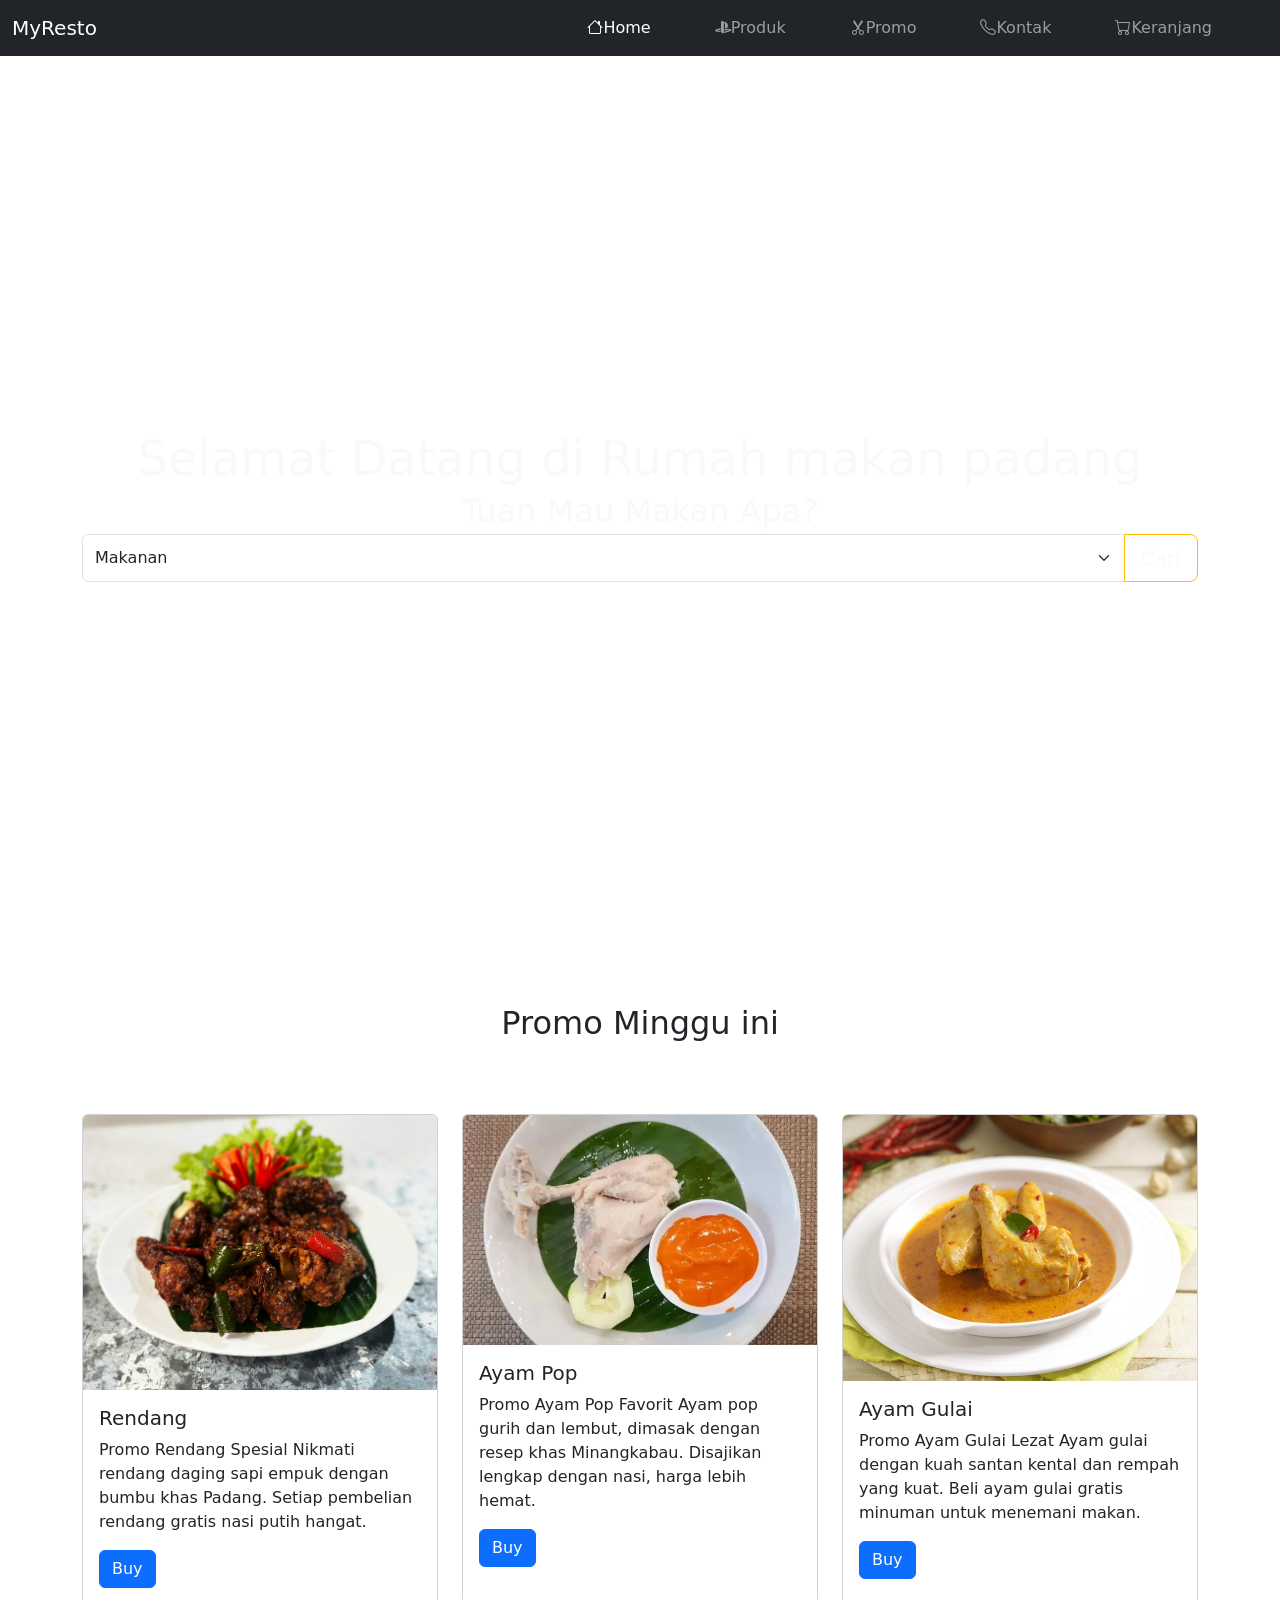
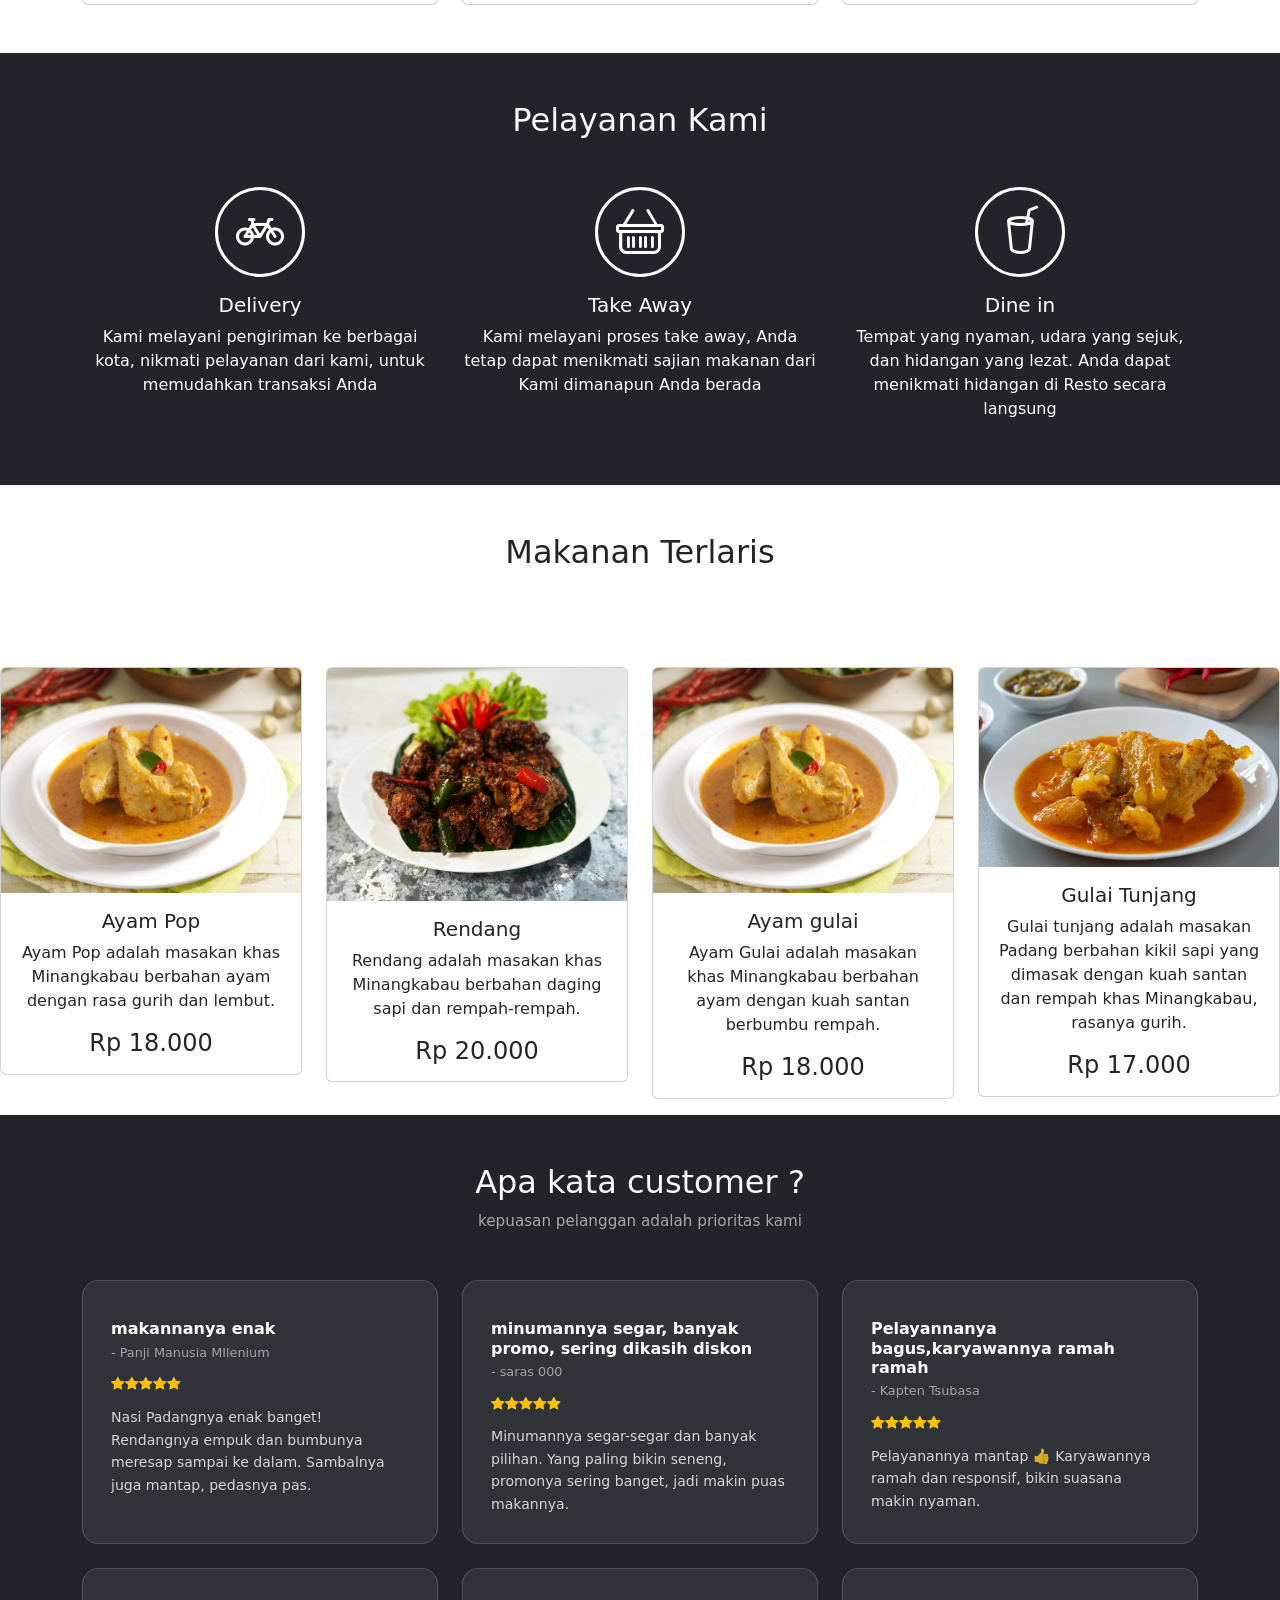
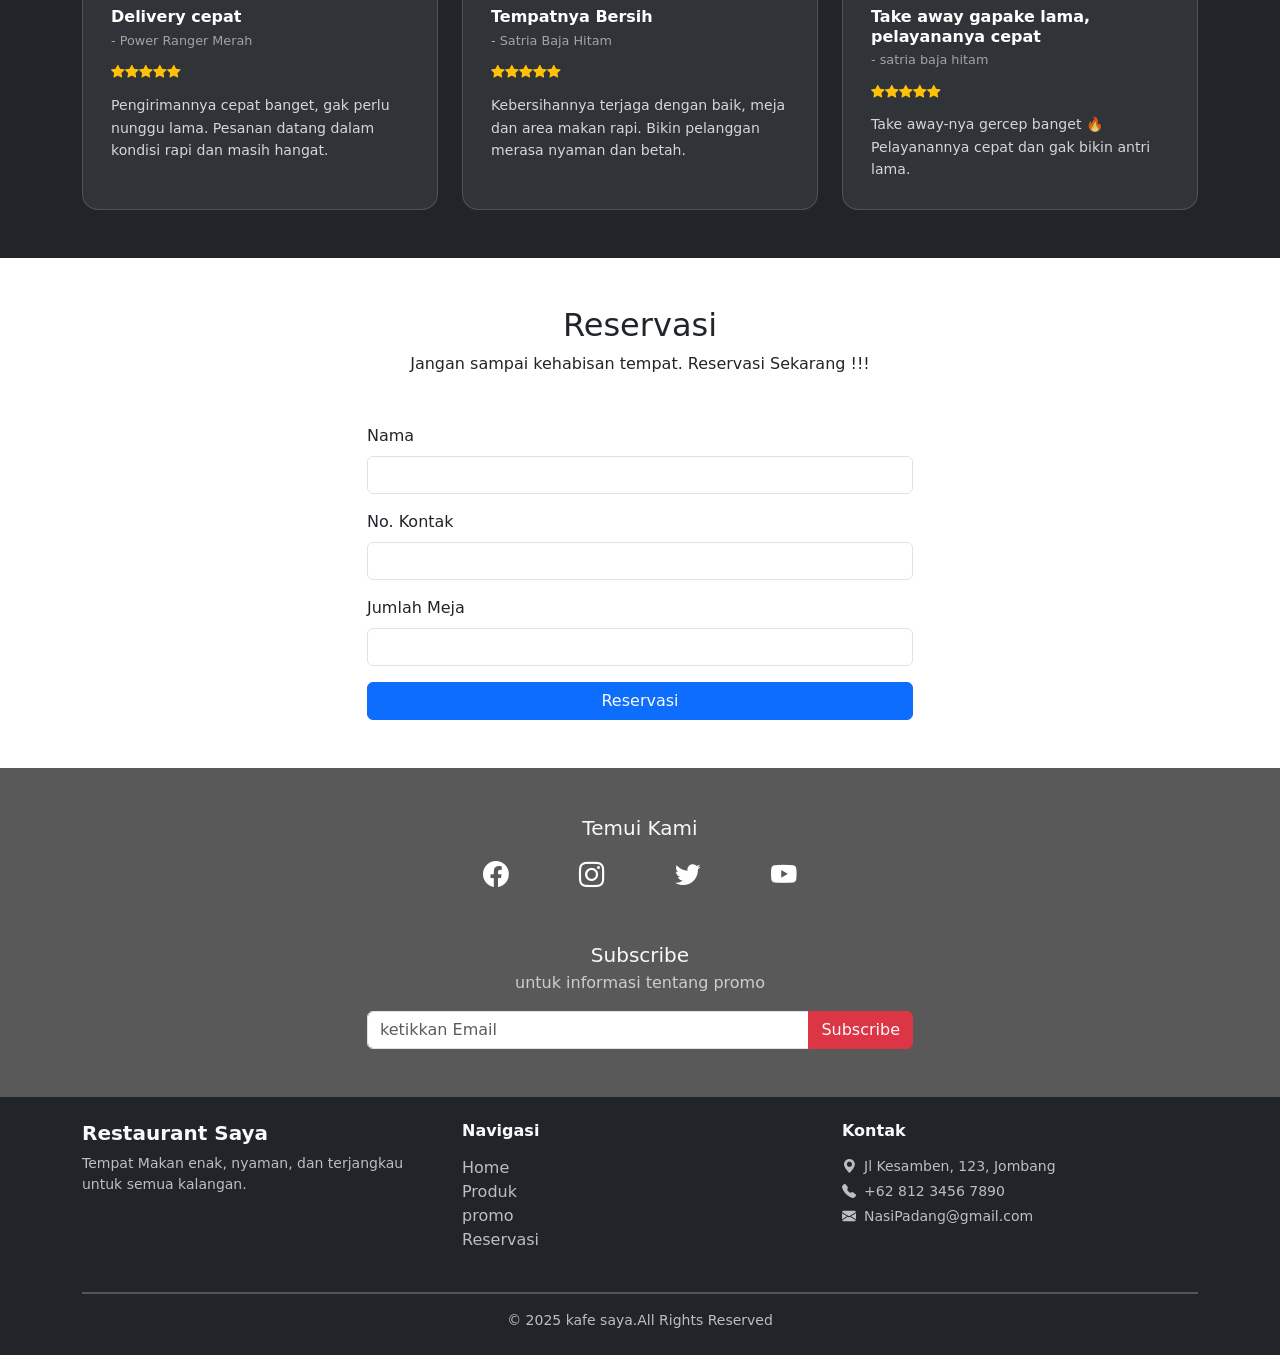
==== index.html @ 348d87a7 "Rename Index.html to index.html" ====
<!DOCTYPE html>
<html lang="en">
<head>
    <meta charset="UTF-8">
    <meta name="viewport" content="width=device-width, initial-scale=1.0">
    <title>Masakan Padang</title>
    <link href="https://cdn.jsdelivr.net/npm/bootstrap@5.3.8/dist/css/bootstrap.min.css" rel="stylesheet" integrity="sha384-sRIl4kxILFvY47J16cr9ZwB07vP4J8+LH7qKQnuqkuIAvNWLzeN8tE5YBujZqJLB" crossorigin="anonymous">
    <link rel="stylesheet" href="https://cdn.jsdelivr.net/npm/bootstrap-icons@1.13.1/font/bootstrap-icons.min.css">
    <link rel="stylesheet" href="style.css">
</head>
<body>
  <nav class="navbar navbar-expand-lg navbar-dark bg-dark main-color">
  <div class="container-fluid">
    <button class="navbar-toggler" type="button" data-bs-toggle="collapse" data-bs-target="#navbarNav" aria-controls="navbarNav" aria-expanded="false" aria-label="Toggle navigation">
      <span class="navbar-toggler-icon"></span>
    </button>
    <div class="collapse navbar-collapse" id="navbarNav">
        <a class="navbar-brand me-auto" href="#">MyResto</a>
      <ul class="navbar-nav">
        <li class="nav-item me-5">
          <a class="nav-link active" aria-current="page" href="#"><i class="bi bi-house"></i>Home</a>
        </li>
        <li class="nav-item me-5">
          <a class="nav-link" href="#"><i class="bi bi-playstation"></i>Produk</a>
        </li>
        <li class="nav-item me-5">
          <a class="nav-link" href="#"><i class="bi bi-scissors"></i>Promo</a>
        </li>
        <li class="nav-item me-5">
          <a class="nav-link" href="#"><i class="bi bi-telephone"></i>Kontak</a>
        </li>
        <li class="nav-item me-5">
          <a class="nav-link" tabindex="-1" aria-disabled="true"><i class="bi bi-cart"></i>Keranjang</a>
        </li>
      </ul>
    </div>
  </div>
</nav>
<div class="container-fluid banner d-flex align-items-center">
  <div class="container">
       <h1 class="text-light text-center display-5 mb-1">Selamat Datang di Rumah makan padang</h1>
       <h2 class="text-light text-center display-7 mb-1">Tuan Mau Makan Apa?</h2>
        <div class="input-group">
          <select class="form-select" id="inputGroupSelect04" >
           <option selected>Makanan</option>
           <option value="1">Rendang</option>
           <option value="2">Ayam Pop</option>
           <option value="3">Ayam gulai</option>
          </select>
          <button class="btn btn-lg btn-outline-warning text-light" type="button">Cari</button>
       </div>
  </div>
</div>
<div class="container-fluid py-5">
  <div class="container">
    <h2 class="text-center">Promo Minggu ini</h2>

    <div class="row mt-5 justify-content-center g-4">

      <!-- Card 1 -->
      <div class="col-12 col-md-4 hovered-card">
        <div class="card h-100">
          <img src="Rendang.jpg" class="card-img-top" alt="Orange Ice">
          <div class="card-body">
            <h5 class="card-title">
              Rendang
            </h5>
            <p class="card-text">
              Promo Rendang Spesial Nikmati rendang daging sapi empuk dengan bumbu khas Padang. Setiap pembelian rendang gratis nasi putih hangat.

            </p>
            <a href="#" class="btn btn-primary">Buy</a>
          </div>
        </div>
      </div>

      <!-- Card 2 -->
      <div class="col-12 col-md-4 hovered-card">
        <div class="card h-100">
          <img src="Ayam Pop.webp" class="card-img-top" alt="Honey Pancake">
          <div class="card-body">
            <h5 class="card-title">
              Ayam Pop
            </h5>
            <p class="card-text">
              Promo Ayam Pop Favorit Ayam pop gurih dan lembut, dimasak dengan resep khas Minangkabau. Disajikan lengkap dengan nasi, harga lebih hemat.
            </p>
            <a href="#" class="btn btn-primary">Buy</a>
          </div>
        </div>
      </div>

      <!-- Card 3 -->
      <div class="col-12 col-md-4 hovered-card">
        <div class="card h-100">
          <img src="Ayam Gulai.jpg" class="card-img-top" alt="Coffee">
          <div class="card-body">
            <h5 class="card-title">
              Ayam Gulai
            </h5>
            <p class="card-text">
              Promo Ayam Gulai Lezat Ayam gulai dengan kuah santan kental dan rempah yang kuat. Beli ayam gulai gratis minuman untuk menemani makan.
            </p>
            <a href="#" class="btn btn-primary">Buy</a>
          </div>
        </div>
      </div>

    </div>
  </div>
</div>

<!--service-->
    <div class="container-fluid py-5 bg-dark">
      <div class="container">
        <h2 class="text-light text-center mb-5">Pelayanan Kami</h2>
        <div class="row justify-content-center">
          <div class="col-lg-4">
            <div class="d-flex justify-content-center">
              <div class="icon-service d-flex align-items-center justify-content-center">
                <i class="bi bi-bicycle display-5"></i>
              </div>
            </div>
            <div class="mt-3 text-white text-center">
              <h5>Delivery</h5>
              <p>Kami melayani pengiriman ke berbagai kota, 
                nikmati pelayanan dari kami, untuk memudahkan transaksi Anda</p>
            </div>
          </div>
          <div class="col-lg-4">
            <div class="d-flex justify-content-center">
              <div class="icon-service d-flex align-items-center justify-content-center">
                <i class="bi bi-basket display-5"></i>
              </div>
            </div>
            <div class="mt-3 text-white text-center">
              <h5>Take Away</h5>
              <p>Kami melayani proses take away, 
                Anda tetap dapat menikmati sajian makanan dari Kami dimanapun Anda berada</p>
            </div>
          </div>
          <div class="col-lg-4">
            <div class="d-flex justify-content-center">
              <div class="icon-service d-flex align-items-center justify-content-center">
                <i class="bi bi-cup-straw display-5"></i>
              </div>
            </div>
            <div class="mt-3 text-white text-center">
              <h5>Dine in</h5>
              <p>Tempat yang nyaman, udara yang sejuk, dan hidangan yang lezat. 
                Anda dapat menikmati hidangan di Resto secara langsung</p>
            </div>
          </div>
        </div>
      </div>
    </div>

    <!--section produk-->
    <div class="container-fluid py-5">
      <div class="container">
        <h2 class="text-center mb-5">Makanan Terlaris</h2>
      </div>
    </div>

    <!--section produk tutup-->
    <div class="row">
      <div class="col-sn-6 col-lg-3 hovered-card mb-3">
        <div class="card">
          <img src="Ayam Gulai.jpg" class="card-img-top" alt="...">
          <div class="card-body text-center">
            <h5 class="card-tittle text-dark">Ayam Pop</h5>
            <p class="card-text">Ayam Pop adalah masakan khas Minangkabau berbahan ayam dengan rasa gurih dan lembut.</p>
            <h4 class="card-text text-dark">Rp 18.000</h4>
          </div>
        </div>
      </div>
      <div class="col-sn-6 col-lg-3 hovered-card mb-3">
        <div class="card">
          <img src="Rendang.jpg" class="card-img-top" alt="...">
          <div class="card-body text-center">
            <h5 class="card-tittle text-dark">Rendang</h5>
            <p class="card-text">Rendang adalah masakan khas Minangkabau berbahan daging sapi dan rempah-rempah.</p>
            <h4 class="card-text text-dark">Rp 20.000</h4>
          </div>
        </div>
      </div>
      <div class="col-sn-6 col-lg-3 hovered-card mb-3">
        <div class="card">
          <img src="Ayam Gulai.jpg" class="card-img-top" alt="...">
          <div class="card-body text-center">
            <h5 class="card-tittle text-dark">Ayam gulai</h5>
            <p class="card-text">Ayam Gulai adalah masakan khas Minangkabau berbahan ayam dengan kuah santan berbumbu rempah.</p>
            <h4 class="card-text text-dark">Rp 18.000</h4>
          </div>
        </div>
      </div>
      <div class="col-sn-6 col-lg-3 hovered-card mb-3">
        <div class="card">
          <img src="tunjang.jpg.webp" class="card-img-top" alt="...">
          <div class="card-body text-center">
            <h5 class="card-tittle text-dark">Gulai Tunjang</h5>
            <p class="card-text">Gulai tunjang adalah masakan Padang berbahan kikil 
                                 sapi yang dimasak dengan kuah santan dan rempah khas Minangkabau, 
                                 rasanya gurih.</p>
            <h4 class="card-text text-dark">Rp 17.000</h4>
          </div>
        </div>
      </div>
    </div>

    <!--section review-->
    <div class="container-fluid py-5 bg-dark">
      <div class="container">
        <h2 class="text-center text-light mb-2">Apa kata customer ?</h2>
        <p class="text-center mb-5" style="color: rgba(255,255,255,0.6); font-size: 0.95rem;">kepuasan pelanggan adalah prioritas kami</p>
        <div class="row g-4">

              <!--card 1-->
          <div class="col-sm-6 col-lg-4">
            <div class="testimony-card">
              <div class="quote-icon"></div>
              <h5>makannanya enak</h5>
              <div class="author">- Panji Manusia MIlenium</div>
              <div class="stars">
                <i class="bi bi-star-fill"></i><i class="bi bi-star-fill"></i><i class="bi bi-star-fill"></i><i class="bi bi-star-fill"></i><i class="bi bi-star-fill"></i>
              </div>
              <p>
                Nasi Padangnya enak banget! Rendangnya empuk 
                dan bumbunya meresap sampai ke dalam. 
                Sambalnya juga mantap, pedasnya pas.
              </p>
            </div>
          </div>
        
          <!--card 2-->
          <div class="col-sm-6 col-lg-4">
            <div class="testimony-card">
              <div class="quote-icon"></div>
              <h5>minumannya segar, banyak promo, sering dikasih diskon</h5>
              <div class="author">- saras 000</div>
              <div class="stars">
                <i class="bi bi-star-fill"></i><i class="bi bi-star-fill"></i><i class="bi bi-star-fill"></i><i class="bi bi-star-fill"></i><i class="bi bi-star-fill"></i>
              </div>
              <p>
                Minumannya segar-segar dan banyak pilihan. 
                Yang paling bikin seneng, promonya sering banget, 
                jadi makin puas makannya.
              </p>
            </div>
          </div>
        
          <!--card 3-->
          <div class="col-sm-6 col-lg-4">
            <div class="testimony-card">
              <div class="quote-icon"></div>
              <h5>Pelayannanya bagus,karyawannya ramah ramah</h5>
              <div class="author">- Kapten Tsubasa</div>
              <div class="stars">
                <i class="bi bi-star-fill"></i><i class="bi bi-star-fill"></i><i class="bi bi-star-fill"></i><i class="bi bi-star-fill"></i><i class="bi bi-star-fill"></i>
              </div>
              <p>Pelayanannya mantap 👍 Karyawannya ramah dan responsif, bikin suasana makin nyaman.</p>
            </div>
          </div>
        
          <!--card 4-->
          <div class="col-sm-6 col-lg-4">
            <div class="testimony-card">
              <div class="quote-icon"></div>
              <h5>Delivery cepat</h5>
              <div class="author">- Power Ranger Merah</div>
              <div class="stars">
                <i class="bi bi-star-fill"></i><i class="bi bi-star-fill"></i><i class="bi bi-star-fill"></i><i class="bi bi-star-fill"></i><i class="bi bi-star-fill"></i>
              </div>
              <p>
                Pengirimannya cepat banget, gak perlu nunggu lama. 
                Pesanan datang dalam kondisi rapi dan masih hangat.
              </p>
            </div>
          </div>
        
          <!--card 5-->
          <div class="col-sm-6 col-lg-4">
            <div class="testimony-card">
              <div class="quote-icon"></div>
              <h5>Tempatnya Bersih</h5>
              <div class="author">- Satria Baja Hitam</div>
              <div class="stars">
                <i class="bi bi-star-fill"></i><i class="bi bi-star-fill"></i><i class="bi bi-star-fill"></i><i class="bi bi-star-fill"></i><i class="bi bi-star-fill"></i>
              </div>
              <p>
                Kebersihannya terjaga dengan baik, meja dan area makan rapi. 
                Bikin pelanggan merasa nyaman dan betah.
              </p>
            </div>
          </div>
        
          <!--card 6-->
          <div class="col-sm-6 col-lg-4">
            <div class="testimony-card">
              <div class="quote-icon"></div>
              <h5>Take away gapake lama, pelayananya cepat</h5>
              <div class="author">- satria baja hitam</div>
              <div class="stars">
                <i class="bi bi-star-fill"></i><i class="bi bi-star-fill"></i><i class="bi bi-star-fill"></i><i class="bi bi-star-fill"></i><i class="bi bi-star-fill"></i>
              </div>
              <p>Take away-nya gercep banget 🔥 Pelayanannya cepat dan gak bikin antri lama.</p>
            </div>
          </div>
        </div>
      </div>
    </div>

    <!--section reservasi-->
    <div class="container-fluid py-5">
      <div class="container">
        <h2 class="text-center mb-2">Reservasi</h2>
        <p class="text-center text muted mb-5">Jangan sampai kehabisan tempat. Reservasi Sekarang !!!</p>

        <div class="row justify-content-center">
          <div class="col-md-6">
            <div class="mb-3">
              <label class="form-label">Nama</label>
              <input type="text" class="form-control">
            </div>
            <div class="mb-3">
              <label class="form-label">No. Kontak</label>
              <input type="text" class="form-control">
            </div>
            <div class="mb-3">
              <label class="form-label">Jumlah Meja</label>
              <input type="text" class="form-control">
            </div>
            <div class="d-grid">
              <button class="btn btn-primary text-light">Reservasi</button>
            </div>
          </div>
        </div>
      </div>
    </div>

    <!--Section Subscribe-->
    <div class="container-fluid py-5 footer">
      <div class="container">


        <h5 class="text-center text-light mb-3">Temui Kami</h5>
        <div class="d-flex justify-content-center mb-5" style="gap: 70px">
          <a href="https://facebook.com/uername" target="_blank" class="social-icon">
            <i class="bi bi-facebook"></i>
          </a>
          <a href="https://instagram.com/username" target="_blank" class="social-icon">
            <i class="bi bi-instagram"></i>
          </a>
          <a href="https://twitter.com/username" target="_blank" class="social-icon">
            <i class="bi bi-twitter"></i>
          </a>
          <a href="https://youtube.com/@username" target="_blank" class="social-icon">
            <i class="bi bi-youtube"></i>
          </a>
        </div>
        <h5 class="text-center text-light mb-1">Subscribe</h5>
        <p class="text-center subscribe-muted mb-3">untuk informasi tentang promo</p>

        <div class="row justify-content-center">
          <div class="col-md-6">
            <div class="input-group">
              <input type="email" class="form-control" placeholder="ketikkan Email">
              <button class="btn btn-danger text-light">Subscribe</button>
            </div>
          </div>
        </div>
      </div>
    </div>

    <!--Footer-->
    <footer class="bg-dark text-light py-4">
      <div class="container">
        <div class="row text-center text-md-start">
          <div class="col-md-4 mb-3 mb-md-0">
            <h5 class="fw-bold">Restaurant Saya</h5>
            <p class="text-muted small">Tempat Makan enak, nyaman, dan terjangkau untuk semua kalangan.</p>
          </div>
          <div class="col-md-4 mb-3 mb-md-0">
            <h6 class="fw-bold mb-3">Navigasi</h6>
            <ul class="list-unstyled">
              <li><a href="#" class="text-muted text-decoration-none">Home</a></li>
              <li><a href="#" class="text-muted text-decoration-none">Produk</a></li>
              <li><a href="#" class="text-muted text-decoration-none">promo</a></li>
              <li><a href="#" class="text-muted text-decoration-none">Reservasi</a></li>
            </ul>
          </div>
          <div class="col-md-4">
            <h6 class="fw-bold mb-3">Kontak</h6>
            <ul class="list-unstyled text-muted small">
              <li class="mb-1"><i class="bi bi-geo-alt-fill me-2"></i>Jl Kesamben, 123, Jombang</li>
              <li class="mb-1"><i class="bi bi-telephone-fill me-2"></i>+62 812 3456 7890</li>
              <li><i class="bi bi-envelope-fill me-2"></i>NasiPadang@gmail.com</li>
            </ul>
          </div>
        </div>
        <hr class="border secondary mt-4 mb-3">
        <p class="text-center text-muted small mb-0">
          &copy; 2025 kafe saya.All Rights Reserved
        </p>
      </div>
    </footer>

    <script src="https://cdn.jsdelivr.net/npm/bootstrap@5.3.0/dist/js/bootstrap.bundle.min.js"></script>
</body>
</html>
---- style.css ----
.banner{
    height: 100vh;
    background: linear-gradient(rgba(0,0,0,0.4)),url(Background.png);
    background-size: cover;
    background-color: cover;
    background-position: center;
}

.card:hover {
  transform: scale(1.05);
  transition: 0.3s;
  box-shadow: 0 4px 8px rgba(0. 0. 0. 0.2);
}

.icon-service{
    width: 90px;
    height: 90px;
    border: solid#fff;
    border-radius: 50%;
    color: #fff;
}
.background-service{
  height: auto;
  background: #000;
}

.testimony {
  background-color: rgb(114, 2, 114)
}
.testimony-card {
  background: rgba(255, 255, 255, 0.07)!important;
  border: 1px solid rgba(255, 255, 255, 0.15);
  border-radius: 16px;
  padding: 28px;
  transition: .3s;
  height: 100%;
}
.testimony-card .quote-icon {
  font-size: 2rem;
  color: rgba(255, 255, 255, 0.13);
  line-height: 1;
  margin-bottom: rgba(255, 255, 255, 0.3);
}
.testimony-card h5 {
  font-size: 1rem;
  font-weight: 700;
  color: #fff;
  margin-bottom: 4px;
}
.testimony-card {
    background: rgba(255, 255, 255, 0.07) !important;
    border: 1px solid rgba(255, 255, 255, 0.15) !important;
    border-radius: 16px;
    padding: 28px;
    transition: 0.3s;
    height: 100%;
}

.testimony-card .author {
    font-size: 0.8rem;
    color: rgba(255, 255, 255, 0.55);
    margin-bottom: 12px;
}

.testimony-card p {
    font-size: 0.88rem;
    color: rgba(255, 255, 255, 0.8);
    line-height: 1.6;
    margin-bottom: 0;
}

.testimony-card .stars {
    color: #FFC107;
    font-size: 0.85rem;
    margin-bottom: 12px;
}
.testimony-card:hover {
    transform: translateY(-6px);
    background: rgba(255, 255, 255, 0.13);
    border-color: rgba(255, 255, 255, 0.3);
}
.testimony-card .quote-icon {
    font-size: 2rem;
    color: rgba(255, 255, 255, 0.3);
    line-height: 1;
    margin-bottom: 10px;
}
.subscribe-muted {
    color: rgba(255,255,255,0.7) !important;
}
.footer {
  background-color: #595959;
}
footer p.text-muted,
footer a.text-muted,
footer li.text-muted {
    color: rgba(255,255,255,0.7) !important;
}
footer ul.text-muted,
footer ul.text-muted li {
    color: rgba(255,255,255,0.7) !important;
}
.footer .social-icon {
  font-size: 1.6rem;
  color: #fff;
  transition: .3s;
}
.footer .social-icon:hover {
  color: #FFC107;
}
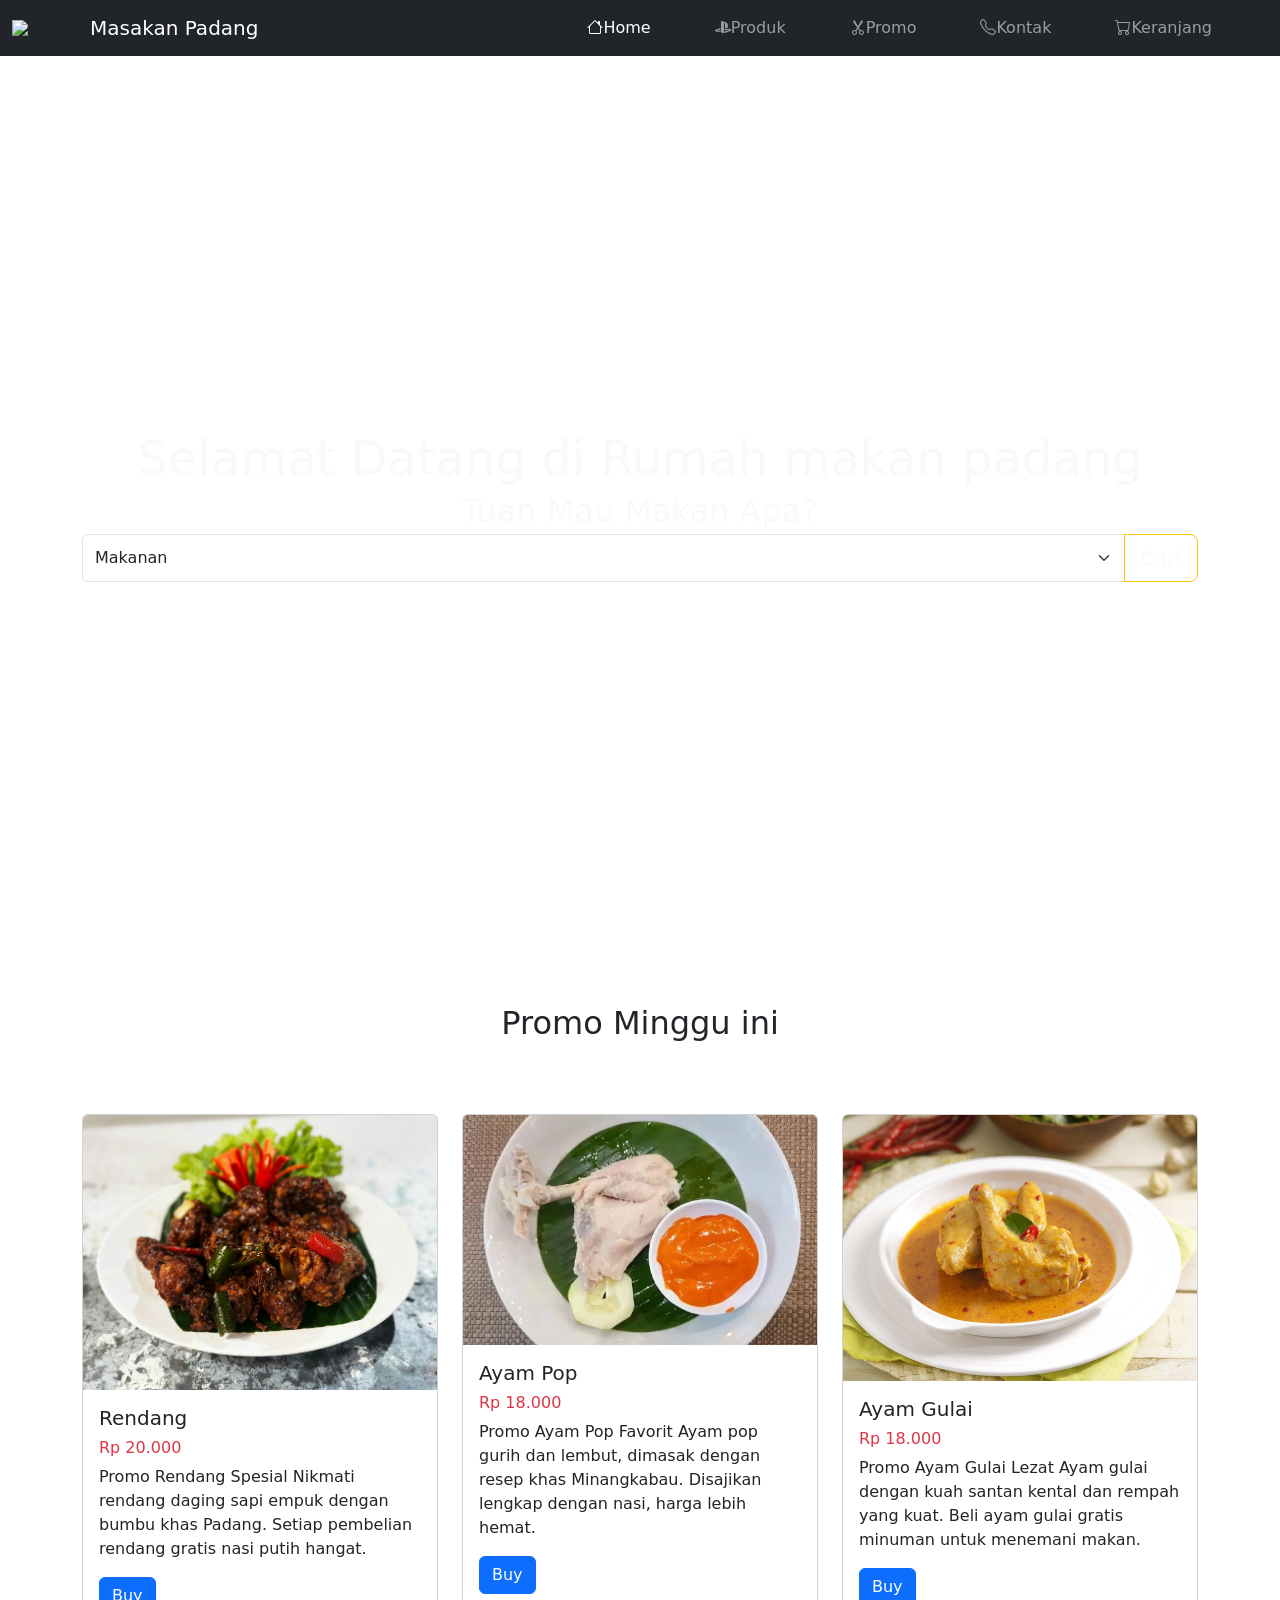
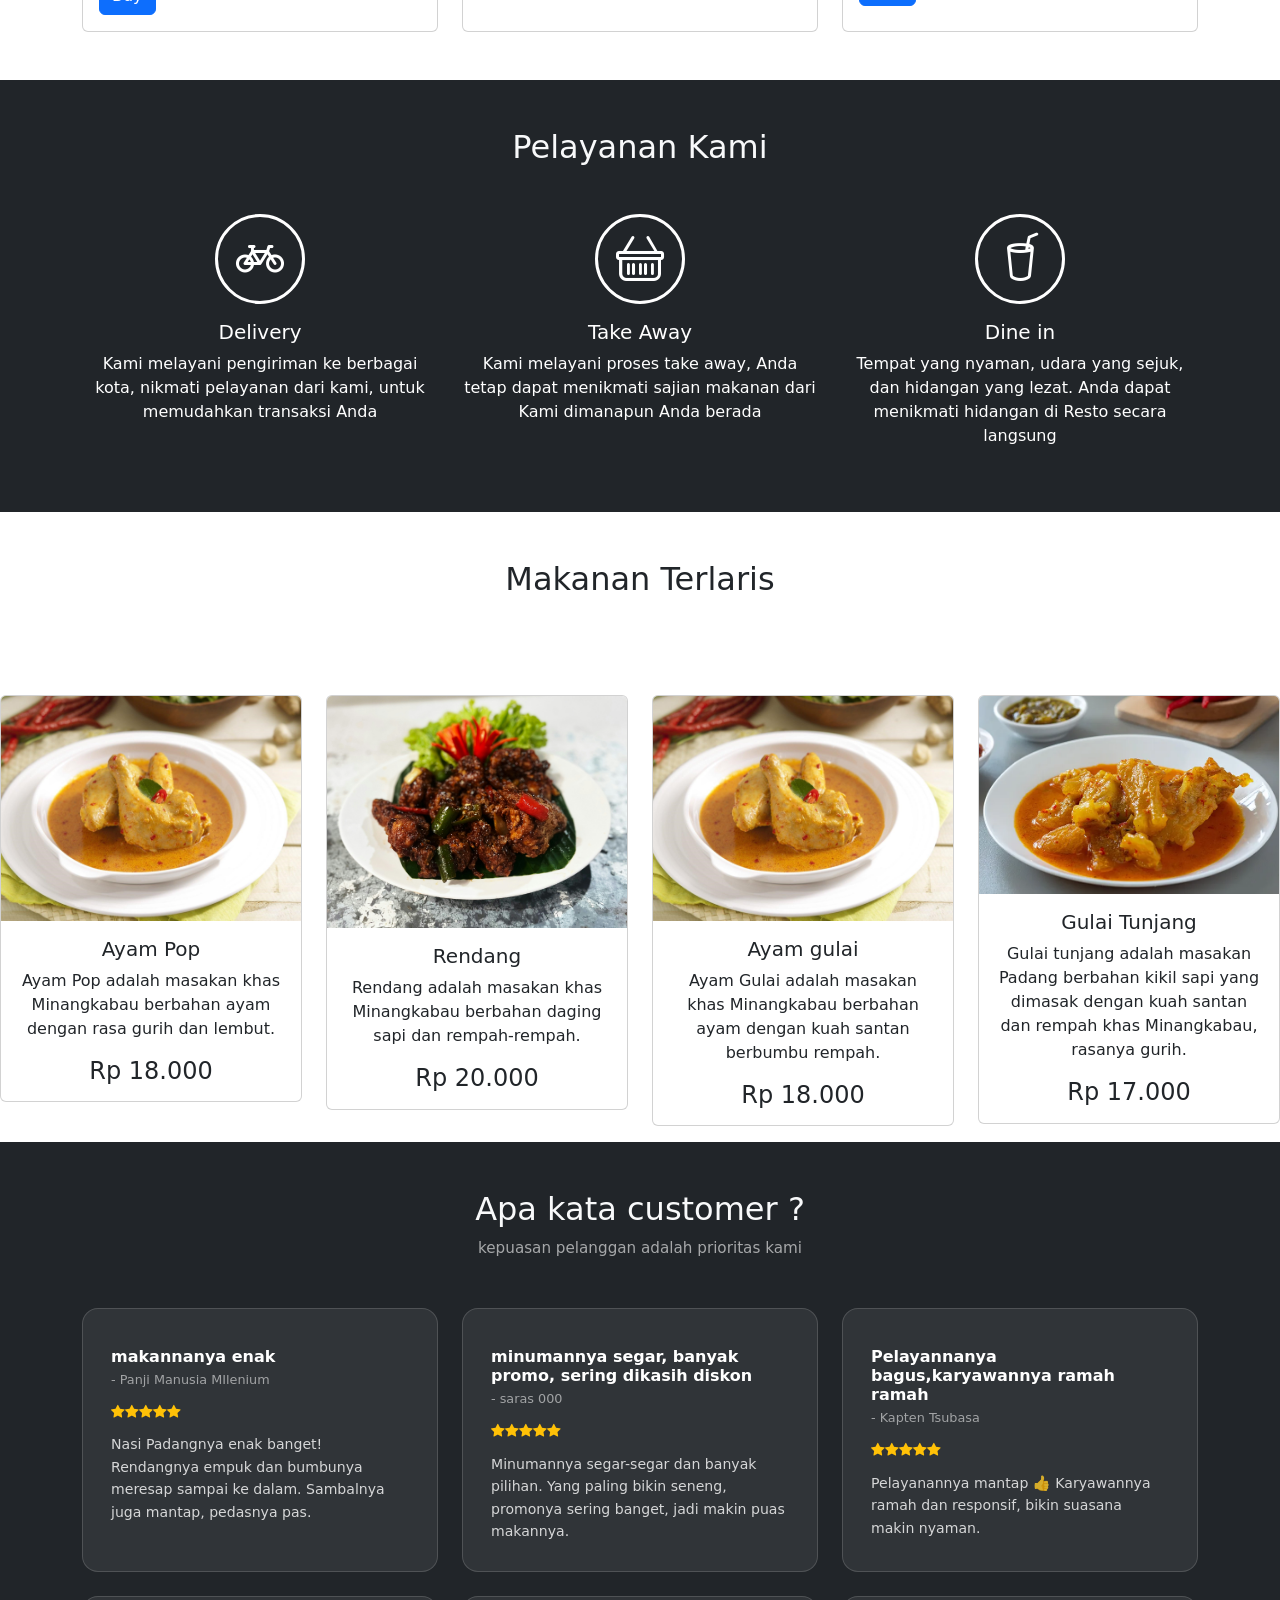
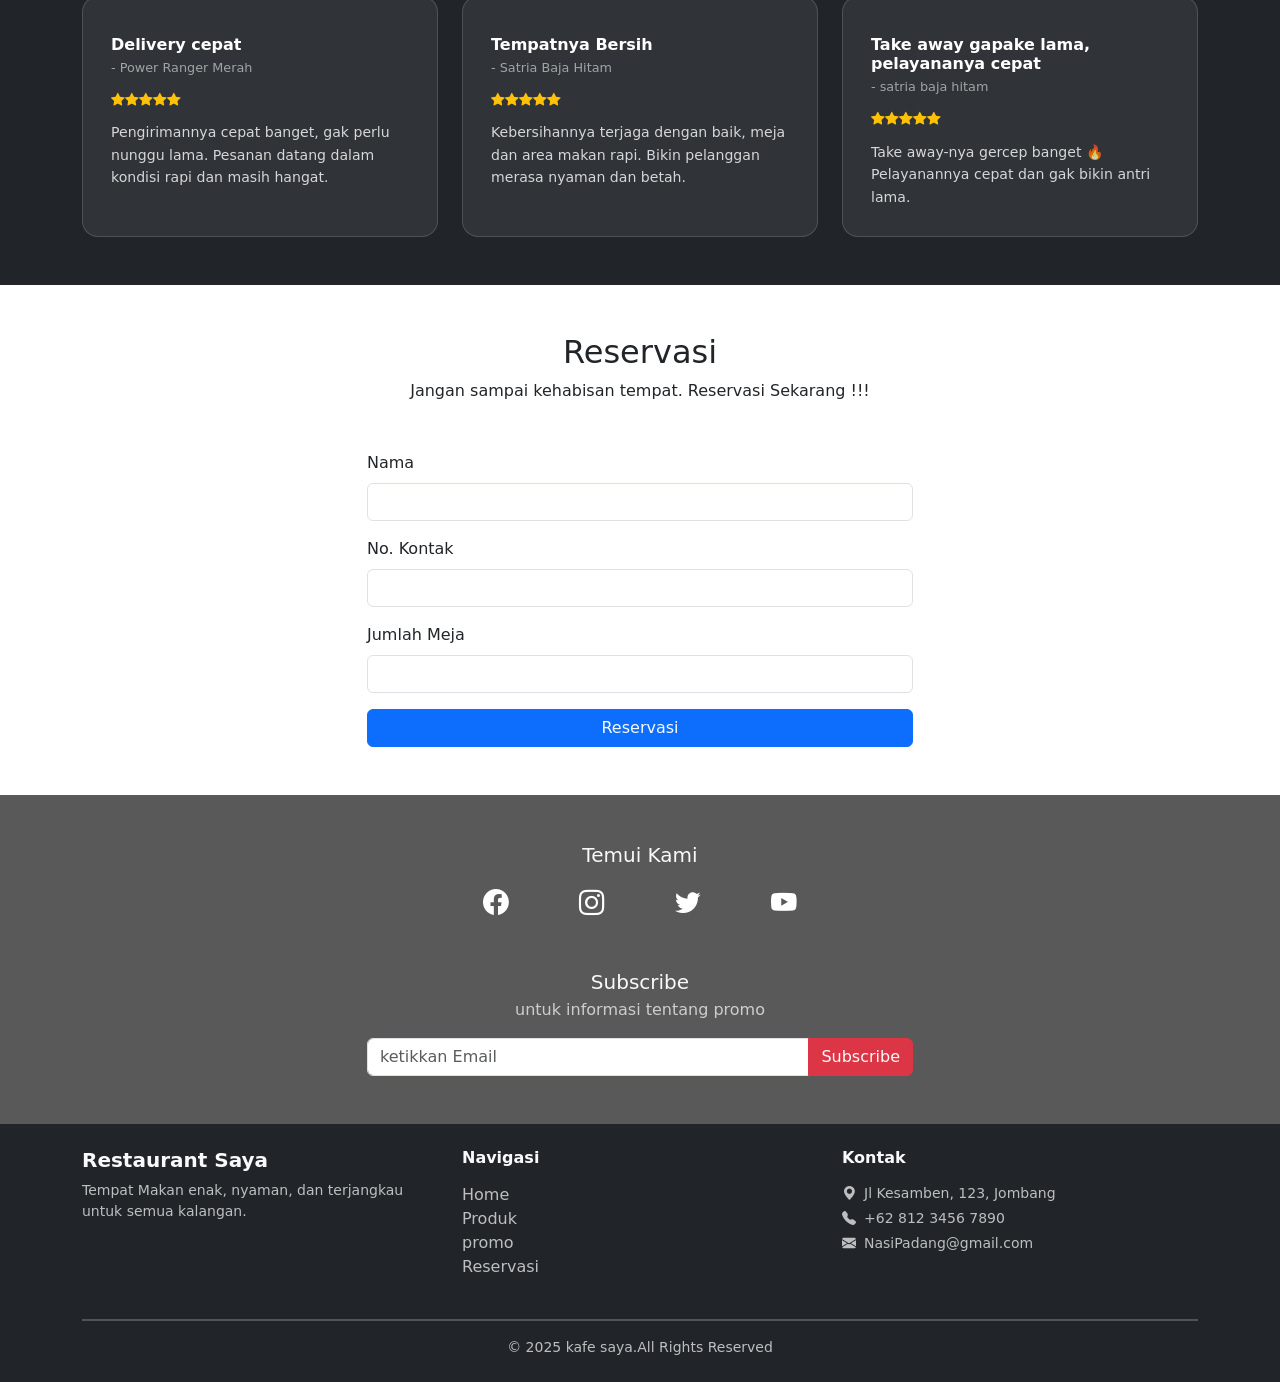
==== commit f063020e: "Change language attribute to Indonesian and update content" ====
--- a/index.html
+++ b/index.html
@@ -1,11 +1,12 @@
 <!DOCTYPE html>
-<html lang="en">
+<html lang="id">
 <head>
     <meta charset="UTF-8">
     <meta name="viewport" content="width=device-width, initial-scale=1.0">
     <title>Masakan Padang</title>
     <link href="https://cdn.jsdelivr.net/npm/bootstrap@5.3.8/dist/css/bootstrap.min.css" rel="stylesheet" integrity="sha384-sRIl4kxILFvY47J16cr9ZwB07vP4J8+LH7qKQnuqkuIAvNWLzeN8tE5YBujZqJLB" crossorigin="anonymous">
     <link rel="stylesheet" href="https://cdn.jsdelivr.net/npm/bootstrap-icons@1.13.1/font/bootstrap-icons.min.css">
+    <link href="https://fonts.googleapis.com/css2?family=Poppins:wght@600&display=swap" rel="stylesheet">
     <link rel="stylesheet" href="style.css">
 </head>
 <body>
@@ -15,7 +16,8 @@
       <span class="navbar-toggler-icon"></span>
     </button>
     <div class="collapse navbar-collapse" id="navbarNav">
-        <a class="navbar-brand me-auto" href="#">MyResto</a>
+      <img src="logo.png" width="70" class="me-2">
+        <a class="navbar-brand me-auto" href="#">Masakan Padang</a>
       <ul class="navbar-nav">
         <li class="nav-item me-5">
           <a class="nav-link active" aria-current="page" href="#"><i class="bi bi-house"></i>Home</a>
@@ -65,6 +67,7 @@
             <h5 class="card-title">
               Rendang
             </h5>
+            <h6 class="text-danger">Rp 20.000</h6>
             <p class="card-text">
               Promo Rendang Spesial Nikmati rendang daging sapi empuk dengan bumbu khas Padang. Setiap pembelian rendang gratis nasi putih hangat.
 
@@ -82,6 +85,7 @@
             <h5 class="card-title">
               Ayam Pop
             </h5>
+            <h6 class="text-danger">Rp 18.000</h6>
             <p class="card-text">
               Promo Ayam Pop Favorit Ayam pop gurih dan lembut, dimasak dengan resep khas Minangkabau. Disajikan lengkap dengan nasi, harga lebih hemat.
             </p>
@@ -98,6 +102,7 @@
             <h5 class="card-title">
               Ayam Gulai
             </h5>
+            <h6 class="text-danger">Rp 18.000</h6>
             <p class="card-text">
               Promo Ayam Gulai Lezat Ayam gulai dengan kuah santan kental dan rempah yang kuat. Beli ayam gulai gratis minuman untuk menemani makan.
             </p>
@@ -164,7 +169,7 @@
 
     <!--section produk tutup-->
     <div class="row">
-      <div class="col-sn-6 col-lg-3 hovered-card mb-3">
+      <div class="col-sm-6 col-lg-3 hovered-card mb-3">
         <div class="card">
           <img src="Ayam Gulai.jpg" class="card-img-top" alt="...">
           <div class="card-body text-center">
@@ -174,7 +179,7 @@
           </div>
         </div>
       </div>
-      <div class="col-sn-6 col-lg-3 hovered-card mb-3">
+      <div class="col-sm-6 col-lg-3 hovered-card mb-3">
         <div class="card">
           <img src="Rendang.jpg" class="card-img-top" alt="...">
           <div class="card-body text-center">
@@ -184,7 +189,7 @@
           </div>
         </div>
       </div>
-      <div class="col-sn-6 col-lg-3 hovered-card mb-3">
+      <div class="col-sm-6 col-lg-3 hovered-card mb-3">
         <div class="card">
           <img src="Ayam Gulai.jpg" class="card-img-top" alt="...">
           <div class="card-body text-center">
@@ -194,7 +199,7 @@
           </div>
         </div>
       </div>
-      <div class="col-sn-6 col-lg-3 hovered-card mb-3">
+      <div class="col-sm-6 col-lg-3 hovered-card mb-3">
         <div class="card">
           <img src="tunjang.jpg.webp" class="card-img-top" alt="...">
           <div class="card-body text-center">
@@ -320,15 +325,15 @@
           <div class="col-md-6">
             <div class="mb-3">
               <label class="form-label">Nama</label>
-              <input type="text" class="form-control">
+              <input type="text" class="form-control" required>
             </div>
             <div class="mb-3">
               <label class="form-label">No. Kontak</label>
-              <input type="text" class="form-control">
+              <input type="tel" class="form-control" required>
             </div>
             <div class="mb-3">
               <label class="form-label">Jumlah Meja</label>
-              <input type="text" class="form-control">
+              <input type="text" class="form-control" required>
             </div>
             <div class="d-grid">
               <button class="btn btn-primary text-light">Reservasi</button>
--- a/style.css
+++ b/style.css
@@ -1,6 +1,6 @@
 .banner{
     height: 100vh;
-    background: linear-gradient(rgba(0,0,0,0.4)),url(Background.png);
+    background: linear-gradient(rgba(0,0,0,0.4)),url(Background.jpeg);
     background-size: cover;
     background-color: cover;
     background-position: center;
@@ -9,7 +9,7 @@
 .card:hover {
   transform: scale(1.05);
   transition: 0.3s;
-  box-shadow: 0 4px 8px rgba(0. 0. 0. 0.2);
+  box-shadow: 0 4px 8px rgba(0, 0, 0, 0.2);
 }
 
 .icon-service{
@@ -107,4 +107,4 @@
 }
 .footer .social-icon:hover {
   color: #FFC107;
-}+}
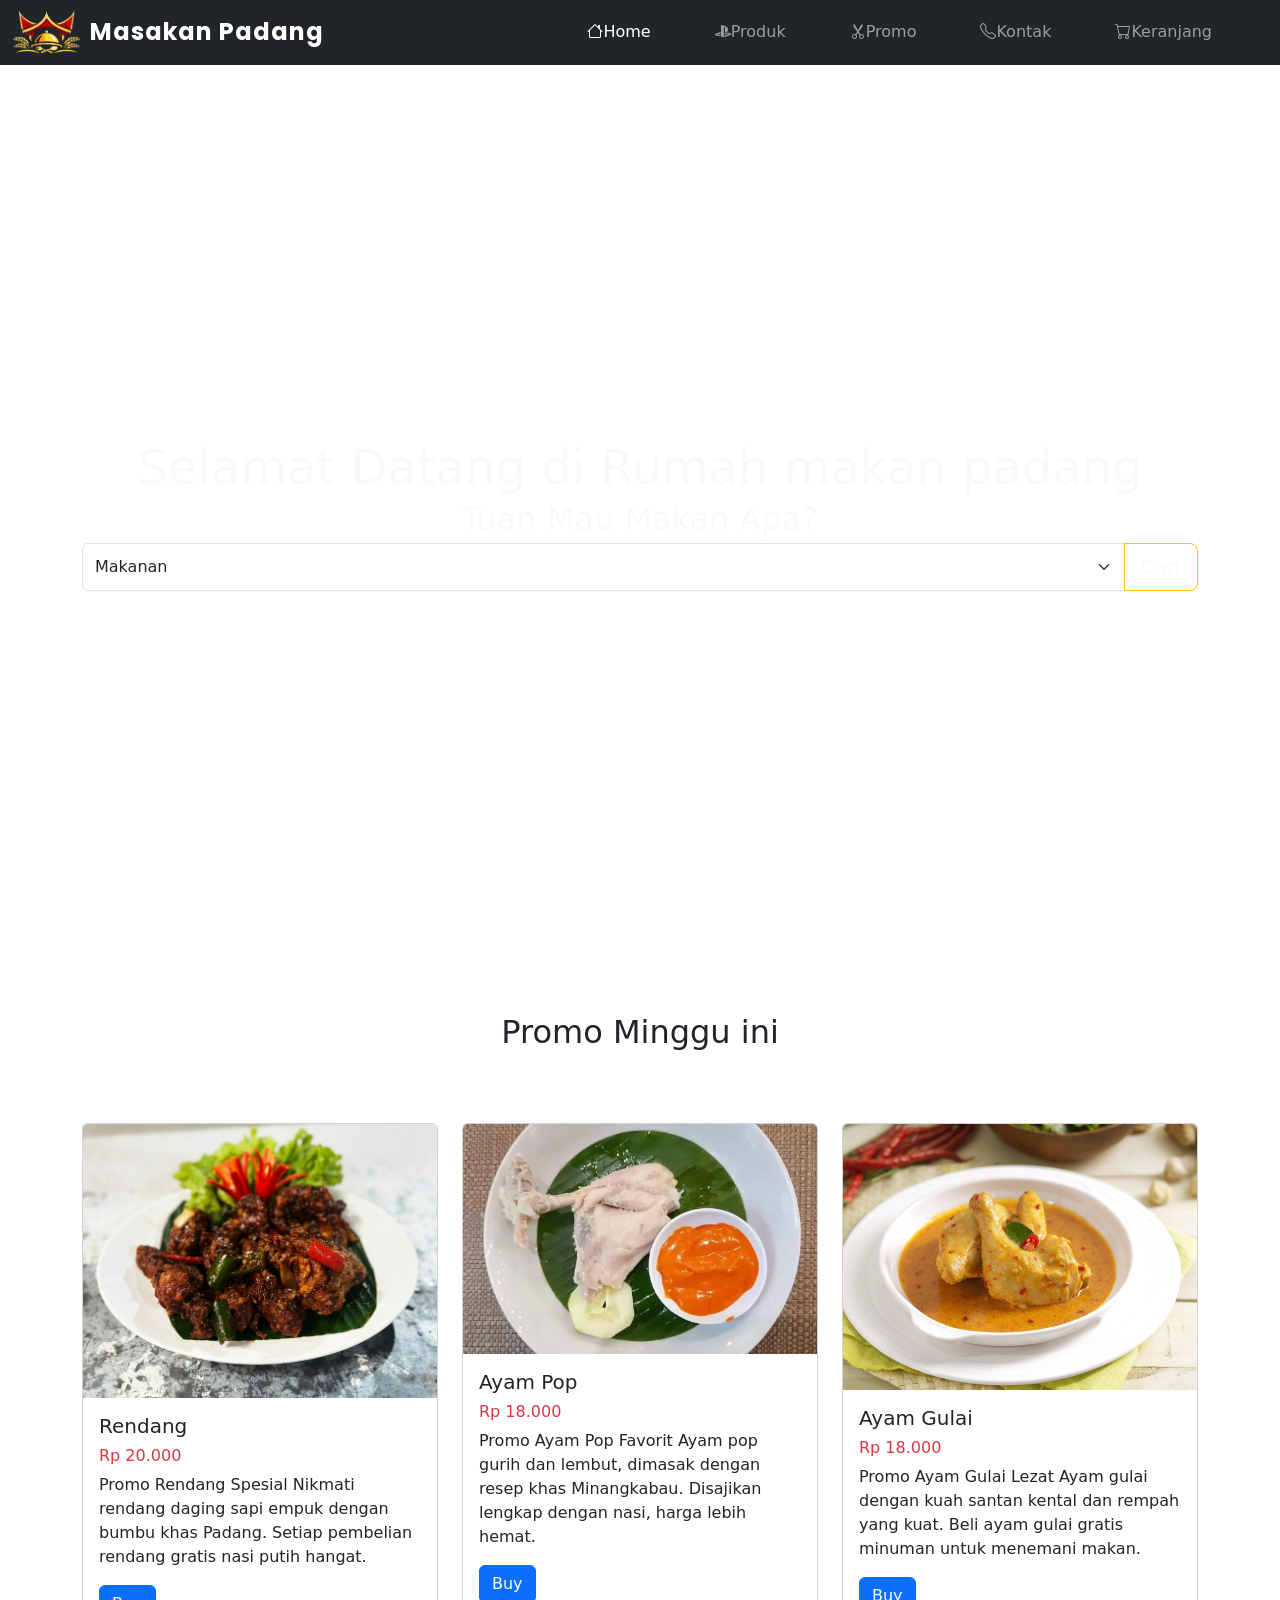
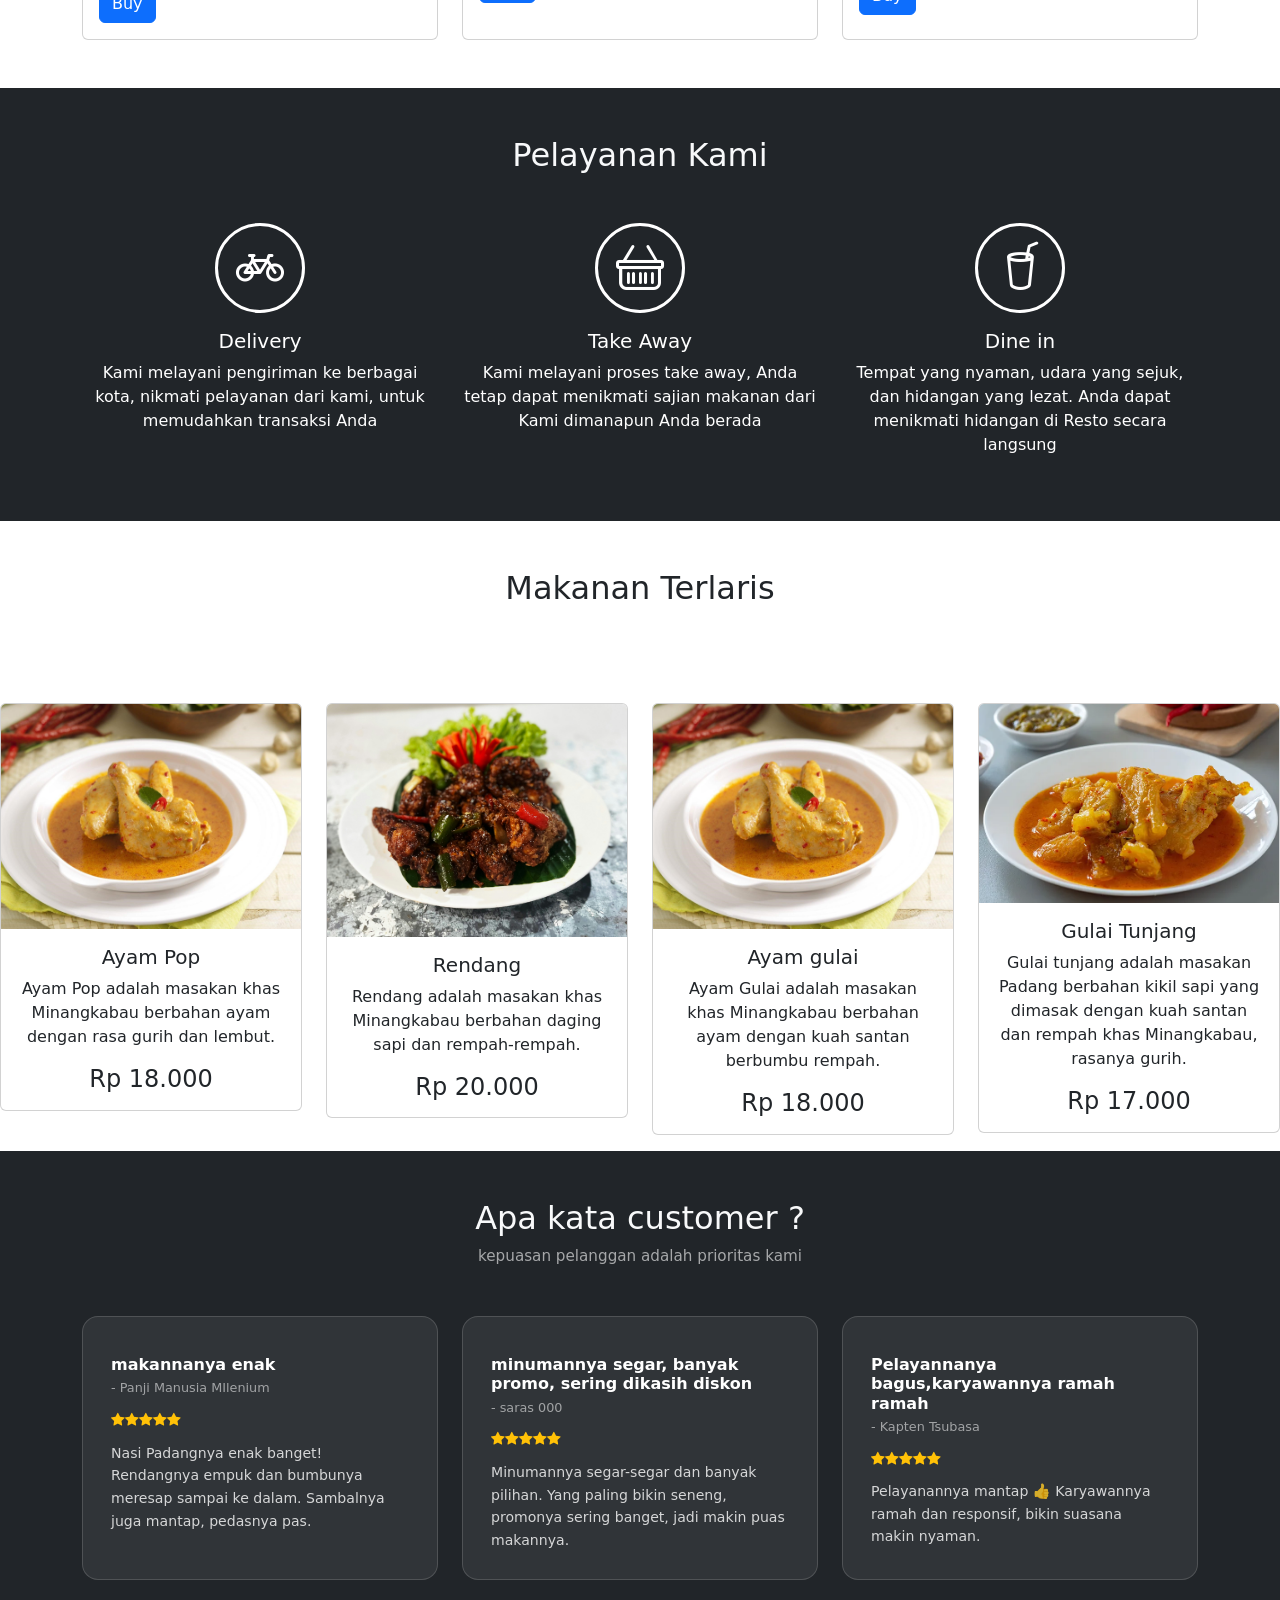
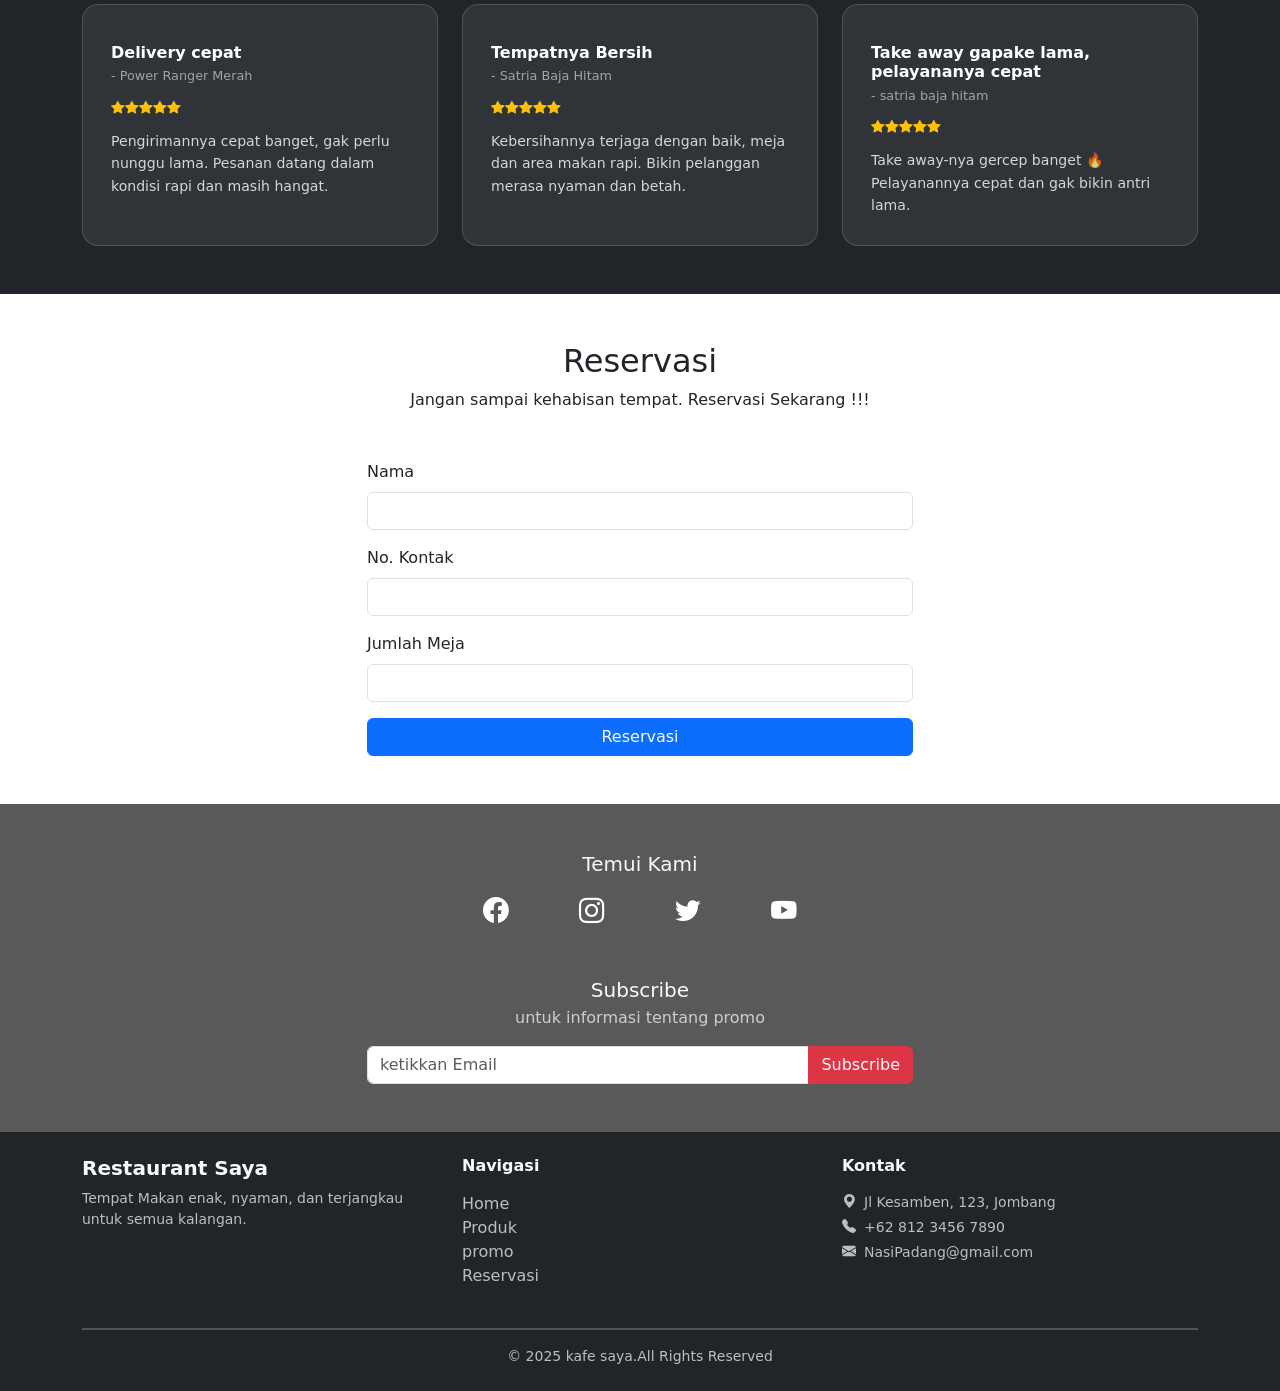
==== commit 0d580b76: "Fix image filename case in index.html" ====
--- a/index.html
+++ b/index.html
@@ -16,7 +16,7 @@
       <span class="navbar-toggler-icon"></span>
     </button>
     <div class="collapse navbar-collapse" id="navbarNav">
-      <img src="logo.png" width="70" class="me-2">
+      <img src="Logo.png" width="70" class="me-2">
         <a class="navbar-brand me-auto" href="#">Masakan Padang</a>
       <ul class="navbar-nav">
         <li class="nav-item me-5">
--- a/style.css
+++ b/style.css
@@ -2,8 +2,15 @@
     height: 100vh;
     background: linear-gradient(rgba(0,0,0,0.4)),url(Background.jpeg);
     background-size: cover;
-    background-color: cover;
+    background-repeat: no-repeat;
     background-position: center;
+}
+
+.navbar-brand {
+    font-family: 'Poppins', sans-serif;
+    font-weight: 700;
+    font-size: 1.5rem;
+    letter-spacing: 1px;
 }
 
 .card:hover {
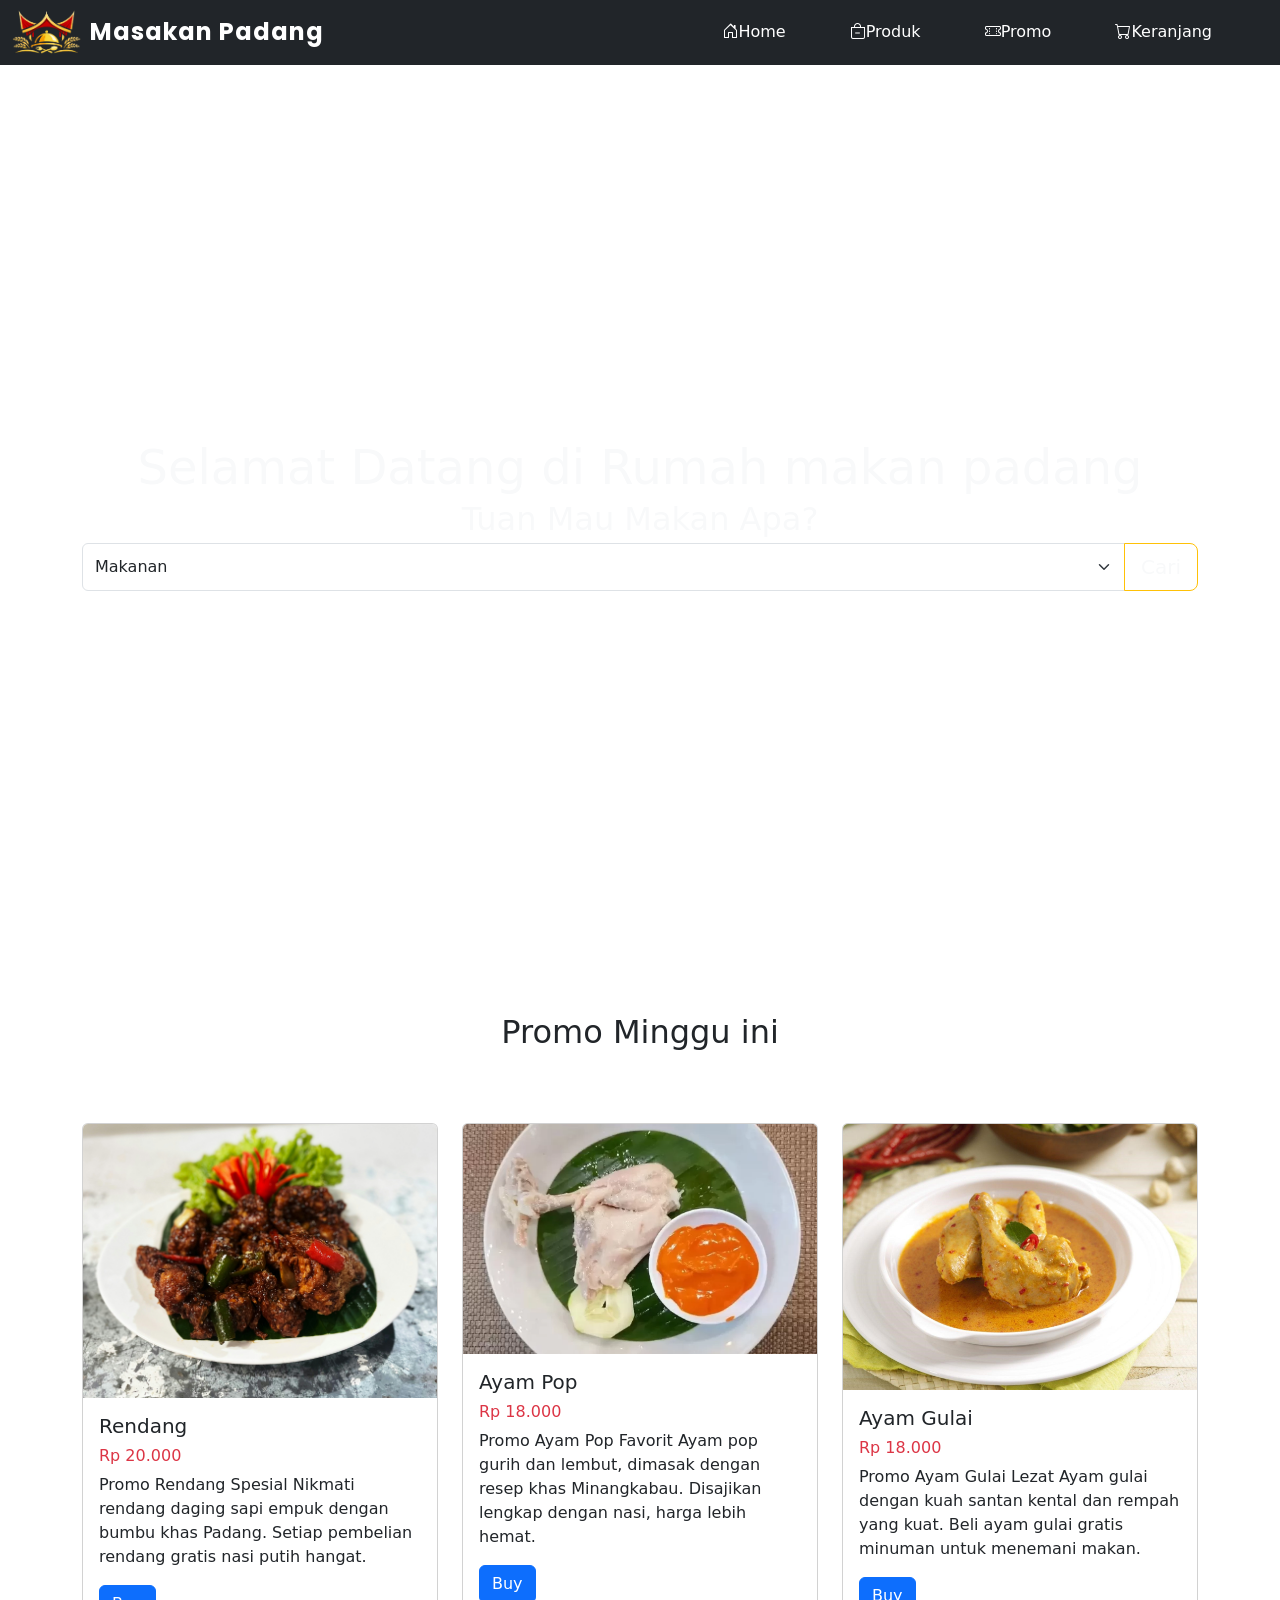
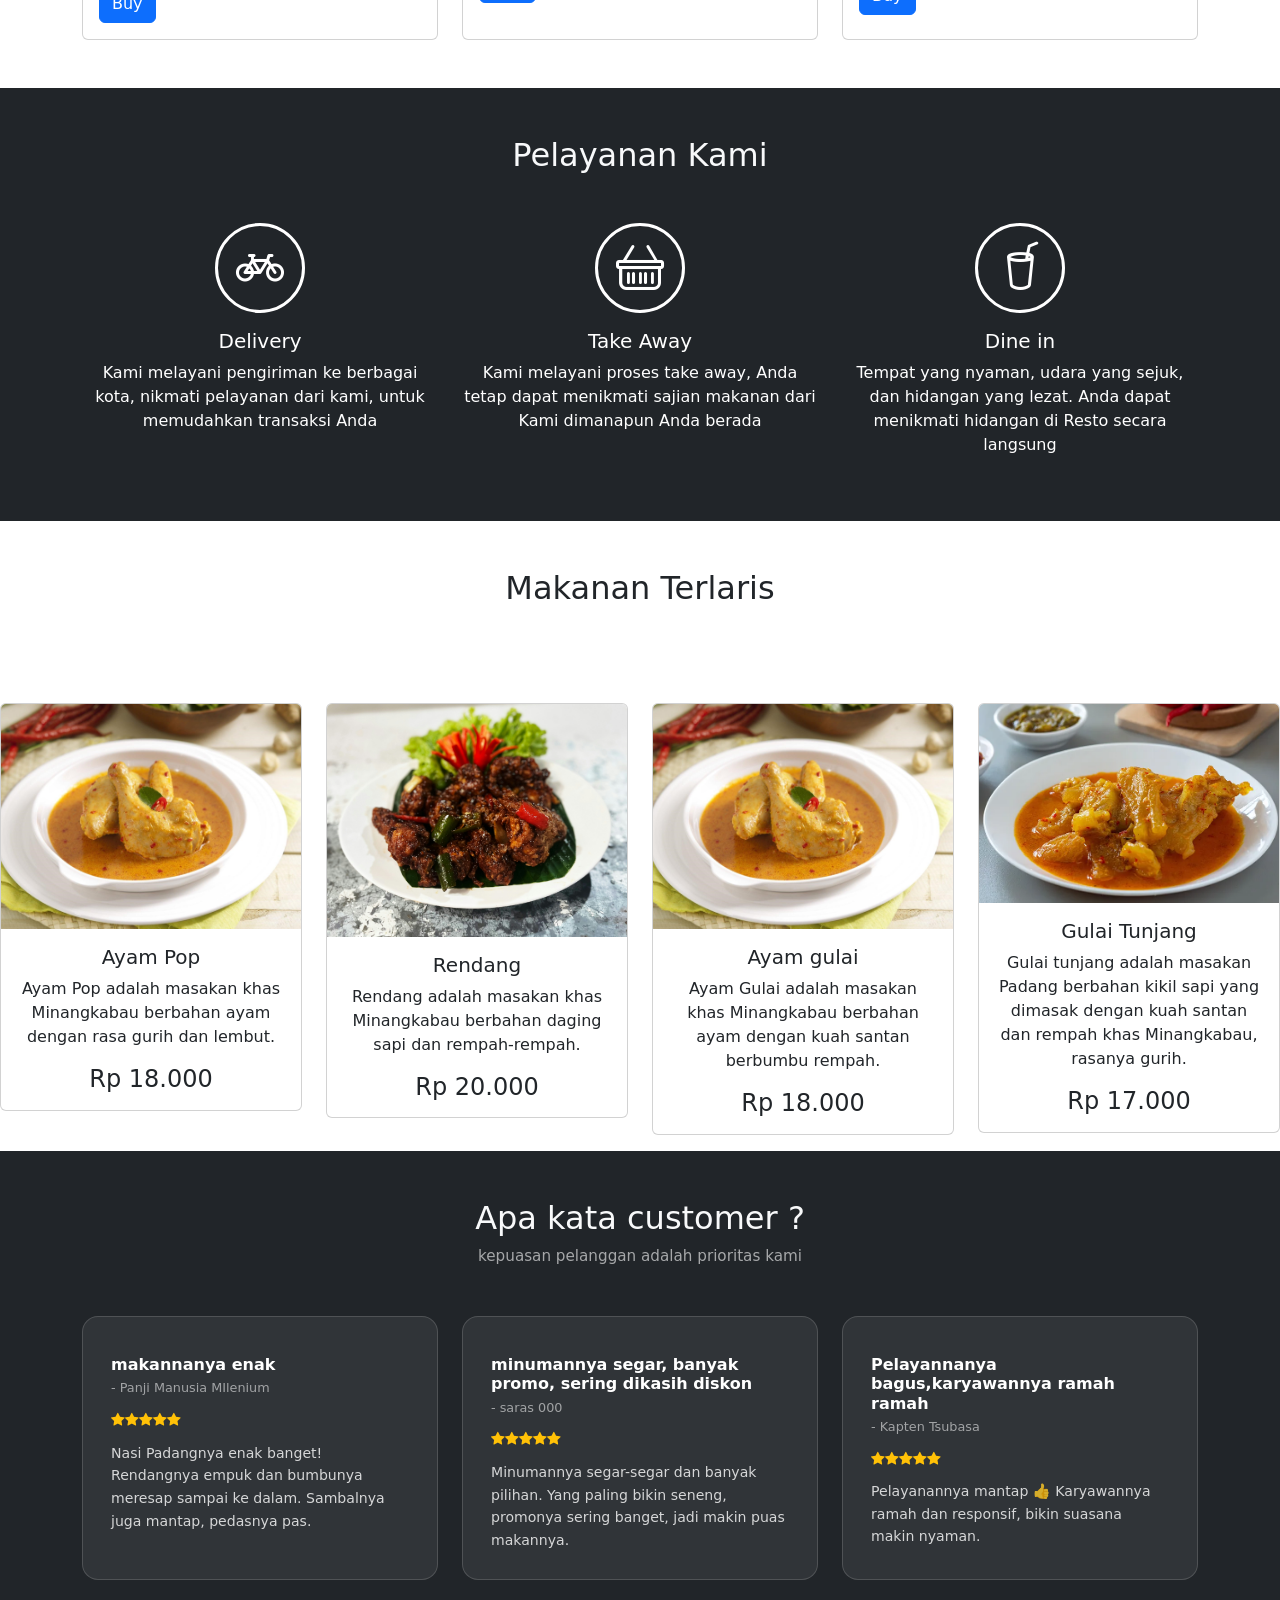
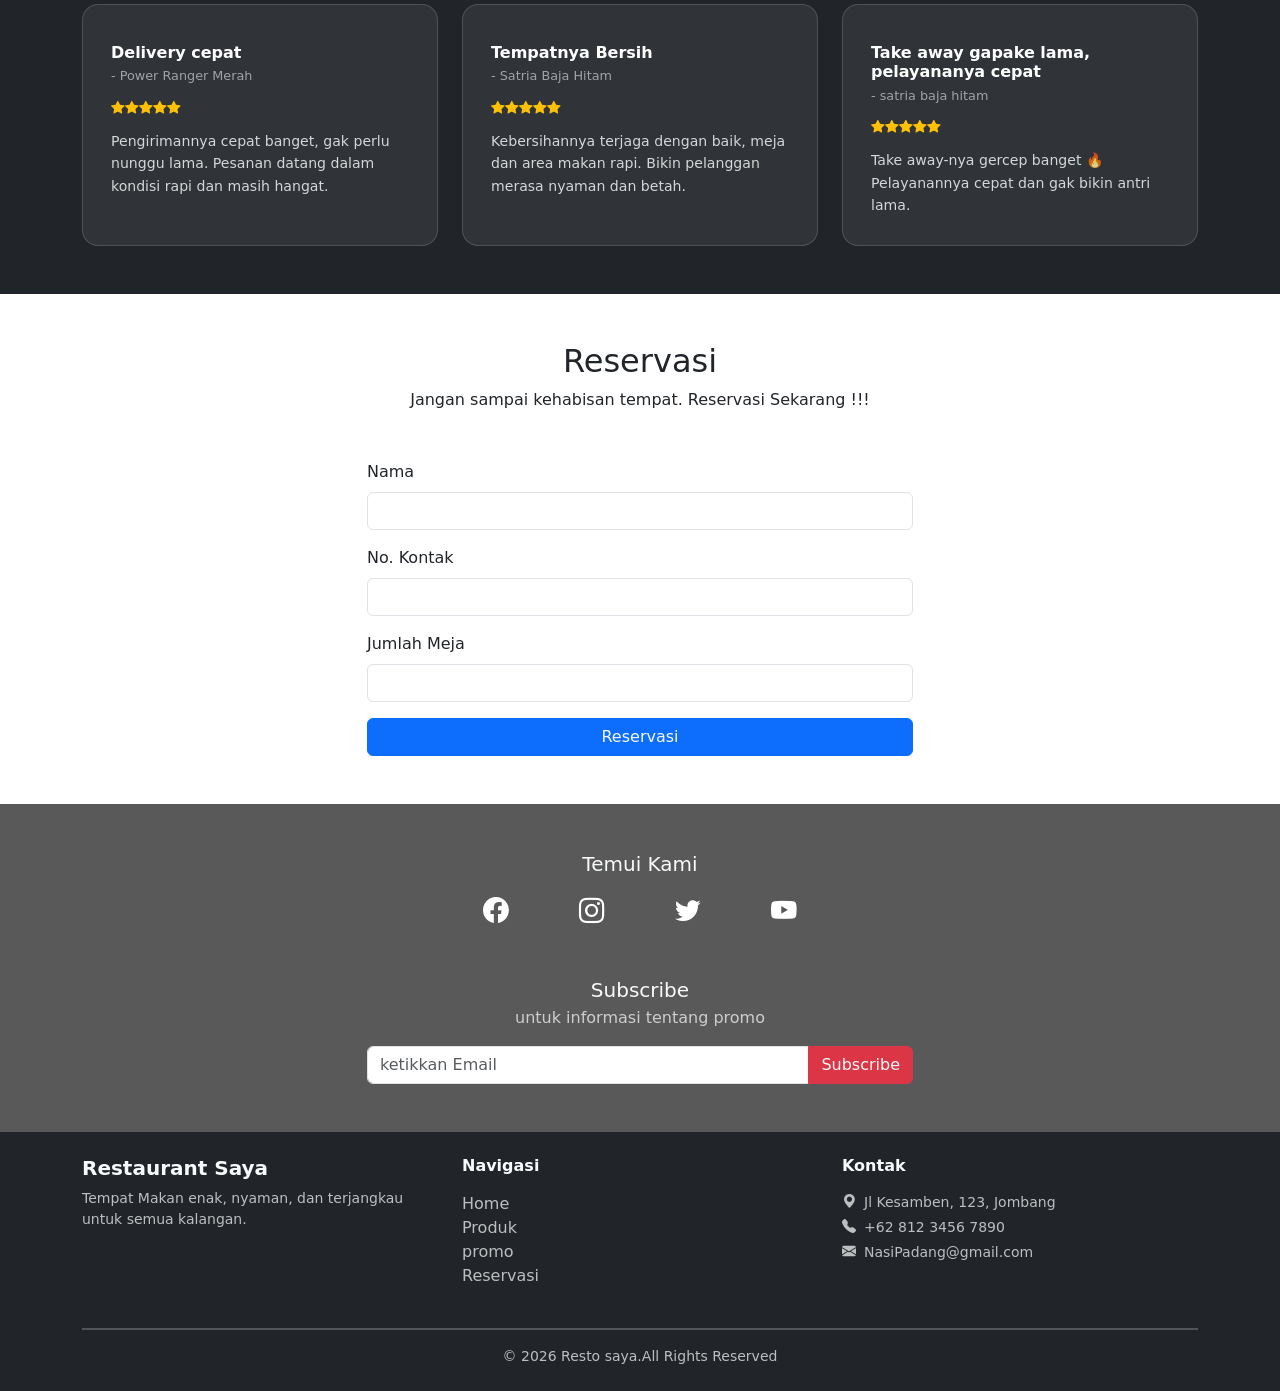
==== commit 141dddfe: "Rename Index.html to index.html" ====
--- a/index.html
+++ b/index.html
@@ -7,7 +7,7 @@
     <link href="https://cdn.jsdelivr.net/npm/bootstrap@5.3.8/dist/css/bootstrap.min.css" rel="stylesheet" integrity="sha384-sRIl4kxILFvY47J16cr9ZwB07vP4J8+LH7qKQnuqkuIAvNWLzeN8tE5YBujZqJLB" crossorigin="anonymous">
     <link rel="stylesheet" href="https://cdn.jsdelivr.net/npm/bootstrap-icons@1.13.1/font/bootstrap-icons.min.css">
     <link href="https://fonts.googleapis.com/css2?family=Poppins:wght@600&display=swap" rel="stylesheet">
-    <link rel="stylesheet" href="style.css">
+    <link rel="stylesheet" href="assets/style/style.css">
 </head>
 <body>
   <nav class="navbar navbar-expand-lg navbar-dark bg-dark main-color">
@@ -16,23 +16,20 @@
       <span class="navbar-toggler-icon"></span>
     </button>
     <div class="collapse navbar-collapse" id="navbarNav">
-      <img src="Logo.png" width="70" class="me-2">
+      <img src="assets/img/Logo.png" width="70" class="me-2">
         <a class="navbar-brand me-auto" href="#">Masakan Padang</a>
       <ul class="navbar-nav">
         <li class="nav-item me-5">
-          <a class="nav-link active" aria-current="page" href="#"><i class="bi bi-house"></i>Home</a>
+          <a class="nav-link active" aria-current="page" href="Index.html"><i class="bi bi-house-door"></i>Home</a>
         </li>
         <li class="nav-item me-5">
-          <a class="nav-link" href="#"><i class="bi bi-playstation"></i>Produk</a>
+          <a class="nav-link" href="produk.html"><i class="bi bi-bag-dash"></i>Produk</a>
         </li>
         <li class="nav-item me-5">
-          <a class="nav-link" href="#"><i class="bi bi-scissors"></i>Promo</a>
+          <a class="nav-link" href="promo.html"><i class="bi bi-ticket-perforated"></i>Promo</a>
         </li>
         <li class="nav-item me-5">
-          <a class="nav-link" href="#"><i class="bi bi-telephone"></i>Kontak</a>
-        </li>
-        <li class="nav-item me-5">
-          <a class="nav-link" tabindex="-1" aria-disabled="true"><i class="bi bi-cart"></i>Keranjang</a>
+          <a class="nav-link" href="cart.html" tabindex="-1" aria-disabled="true"><i class="bi bi-cart"></i>Keranjang</a>
         </li>
       </ul>
     </div>
@@ -62,7 +59,7 @@
       <!-- Card 1 -->
       <div class="col-12 col-md-4 hovered-card">
         <div class="card h-100">
-          <img src="Rendang.jpg" class="card-img-top" alt="Orange Ice">
+          <img src="assets/img/Rendang.jpg" class="card-img-top" alt="Orange Ice">
           <div class="card-body">
             <h5 class="card-title">
               Rendang
@@ -80,7 +77,7 @@
       <!-- Card 2 -->
       <div class="col-12 col-md-4 hovered-card">
         <div class="card h-100">
-          <img src="Ayam Pop.webp" class="card-img-top" alt="Honey Pancake">
+          <img src="assets/img/Ayam Pop.webp" class="card-img-top" alt="Honey Pancake">
           <div class="card-body">
             <h5 class="card-title">
               Ayam Pop
@@ -97,7 +94,7 @@
       <!-- Card 3 -->
       <div class="col-12 col-md-4 hovered-card">
         <div class="card h-100">
-          <img src="Ayam Gulai.jpg" class="card-img-top" alt="Coffee">
+          <img src="assets/img/Ayam Gulai.jpg" class="card-img-top" alt="Coffee">
           <div class="card-body">
             <h5 class="card-title">
               Ayam Gulai
@@ -171,7 +168,7 @@
     <div class="row">
       <div class="col-sm-6 col-lg-3 hovered-card mb-3">
         <div class="card">
-          <img src="Ayam Gulai.jpg" class="card-img-top" alt="...">
+          <img src="assets/img/Ayam Gulai.jpg" class="card-img-top" alt="...">
           <div class="card-body text-center">
             <h5 class="card-tittle text-dark">Ayam Pop</h5>
             <p class="card-text">Ayam Pop adalah masakan khas Minangkabau berbahan ayam dengan rasa gurih dan lembut.</p>
@@ -181,7 +178,7 @@
       </div>
       <div class="col-sm-6 col-lg-3 hovered-card mb-3">
         <div class="card">
-          <img src="Rendang.jpg" class="card-img-top" alt="...">
+          <img src="assets/img/Rendang.jpg" class="card-img-top" alt="...">
           <div class="card-body text-center">
             <h5 class="card-tittle text-dark">Rendang</h5>
             <p class="card-text">Rendang adalah masakan khas Minangkabau berbahan daging sapi dan rempah-rempah.</p>
@@ -191,7 +188,7 @@
       </div>
       <div class="col-sm-6 col-lg-3 hovered-card mb-3">
         <div class="card">
-          <img src="Ayam Gulai.jpg" class="card-img-top" alt="...">
+          <img src="assets/img/Ayam Gulai.jpg" class="card-img-top" alt="...">
           <div class="card-body text-center">
             <h5 class="card-tittle text-dark">Ayam gulai</h5>
             <p class="card-text">Ayam Gulai adalah masakan khas Minangkabau berbahan ayam dengan kuah santan berbumbu rempah.</p>
@@ -201,7 +198,7 @@
       </div>
       <div class="col-sm-6 col-lg-3 hovered-card mb-3">
         <div class="card">
-          <img src="tunjang.jpg.webp" class="card-img-top" alt="...">
+          <img src="assets/img/tunjang.jpg.webp" class="card-img-top" alt="...">
           <div class="card-body text-center">
             <h5 class="card-tittle text-dark">Gulai Tunjang</h5>
             <p class="card-text">Gulai tunjang adalah masakan Padang berbahan kikil 
@@ -405,7 +402,7 @@
         </div>
         <hr class="border secondary mt-4 mb-3">
         <p class="text-center text-muted small mb-0">
-          &copy; 2025 kafe saya.All Rights Reserved
+          &copy; 2026 Resto saya.All Rights Reserved
         </p>
       </div>
     </footer>
--- a/assets/style/style.css
+++ b/assets/style/style.css
@@ -0,0 +1,205 @@
+.banner{
+    height: 100vh;
+    background: linear-gradient(rgba(0,0,0,0.4)),url(Background.jpeg);
+    background-size: cover;
+    background-repeat: no-repeat;
+    background-position: center;
+}
+
+.navbar-brand {
+    font-family: 'Poppins', sans-serif;
+    font-weight: 700;
+    font-size: 1.5rem;
+    letter-spacing: 1px;
+}
+
+.card:hover {
+  transform: scale(1.05);
+  transition: 0.3s;
+  box-shadow: 0 4px 8px rgba(0, 0, 0, 0.2);
+}
+
+.icon-service{
+    width: 90px;
+    height: 90px;
+    border: solid#fff;
+    border-radius: 50%;
+    color: #fff;
+}
+.background-service{
+  height: auto;
+  background: #000;
+}
+
+.testimony {
+  background-color: rgb(114, 2, 114)
+}
+.testimony-card {
+  background: rgba(255, 255, 255, 0.07)!important;
+  border: 1px solid rgba(255, 255, 255, 0.15);
+  border-radius: 16px;
+  padding: 28px;
+  transition: .3s;
+  height: 100%;
+}
+.testimony-card .quote-icon {
+  font-size: 2rem;
+  color: rgba(255, 255, 255, 0.13);
+  line-height: 1;
+  margin-bottom: rgba(255, 255, 255, 0.3);
+}
+.testimony-card h5 {
+  font-size: 1rem;
+  font-weight: 700;
+  color: #fff;
+  margin-bottom: 4px;
+}
+.testimony-card {
+    background: rgba(255, 255, 255, 0.07) !important;
+    border: 1px solid rgba(255, 255, 255, 0.15) !important;
+    border-radius: 16px;
+    padding: 28px;
+    transition: 0.3s;
+    height: 100%;
+}
+
+.testimony-card .author {
+    font-size: 0.8rem;
+    color: rgba(255, 255, 255, 0.55);
+    margin-bottom: 12px;
+}
+
+.testimony-card p {
+    font-size: 0.88rem;
+    color: rgba(255, 255, 255, 0.8);
+    line-height: 1.6;
+    margin-bottom: 0;
+}
+
+.testimony-card .stars {
+    color: #FFC107;
+    font-size: 0.85rem;
+    margin-bottom: 12px;
+}
+.testimony-card:hover {
+    transform: translateY(-6px);
+    background: rgba(255, 255, 255, 0.13);
+    border-color: rgba(255, 255, 255, 0.3);
+}
+.testimony-card .quote-icon {
+    font-size: 2rem;
+    color: rgba(255, 255, 255, 0.3);
+    line-height: 1;
+    margin-bottom: 10px;
+}
+.subscribe-muted {
+    color: rgba(255,255,255,0.7) !important;
+}
+.footer {
+  background-color: #595959;
+}
+footer p.text-muted,
+footer a.text-muted,
+footer li.text-muted {
+    color: rgba(255,255,255,0.7) !important;
+}
+footer ul.text-muted,
+footer ul.text-muted li {
+    color: rgba(255,255,255,0.7) !important;
+}
+.footer .social-icon {
+  font-size: 1.6rem;
+  color: #fff;
+  transition: .3s;
+}
+.footer .social-icon:hover {
+  color: #FFC107;
+}
+
+
+.produk-banner {
+  background-position: center center;
+  height: 92vh;
+  background: linear-gradient(rgba(0, 0, 0, 0.5), rgba(0, 0, 0, 0.5)), url('Background.jpeg');
+  background-size: cover;
+  background-repeat: no-repeat;
+  display: flex;
+  align-items: center;
+  justify-content: center;
+}
+.my-navbar{
+    background-color: #191a19;
+}
+
+.navbar-brand{
+    font-weight: bold;
+}
+
+.nav-link{
+    color: white !important;
+}
+
+.nav-link:hover{
+    color: #ffc107 !important;
+}
+
+
+
+.my-navbar{
+    background-color: #191a19;
+}
+.promo-section{
+    animation: fadeSlideIn 0.4s ease both;
+}
+@keyframes fadeSlideIn {
+    from{
+        opacity: 0;
+        transform: translateY(20px);
+    }
+    to {
+        opacity: 1;
+        transform: translateY(0);
+    }
+}
+.promo-section .hovered-card {
+    opacity:0;
+    animation: fadeSlideIn 0.4s ease forwards;
+}
+promo-section .hovered-card:nth-child(1) {
+    animation-delay: 0.05s;
+}
+promo-section .hovered-card:nth-child(2) {
+    animation-delay: 0.1s;
+}
+promo-section .hovered-card:nth-child(3) {
+    animation-delay: 0.15s;
+}
+promo-section .hovered-card:nth-child(4) {
+    animation-delay: 0.2s;
+}
+promo-section .hovered-card:nth-child(5) {
+    animation-delay: 0.25s;
+}
+promo-section .hovered-card:nth-child(6) {
+    animation-delay: 0.3s;
+}
+promo-section .hovered-card:nth-child(7) {
+    animation-delay: 0.35s;
+}
+promo-section .hovered-card:nth-child(8) {
+    animation-delay: 0.4s;
+}
+
+.filter-btn {
+    transition:
+    background-color 0.25s ease,
+    color 0,25s ease,
+    transform o.15 ease,
+    box-shadow 0.25s ease;
+}
+.filter-btn:active {
+    transform: scale(0.95);
+}
+.filter-btn:active {
+    box-shadow: 04px 14px rgba(255, 193, 7, 0.45);
+}
